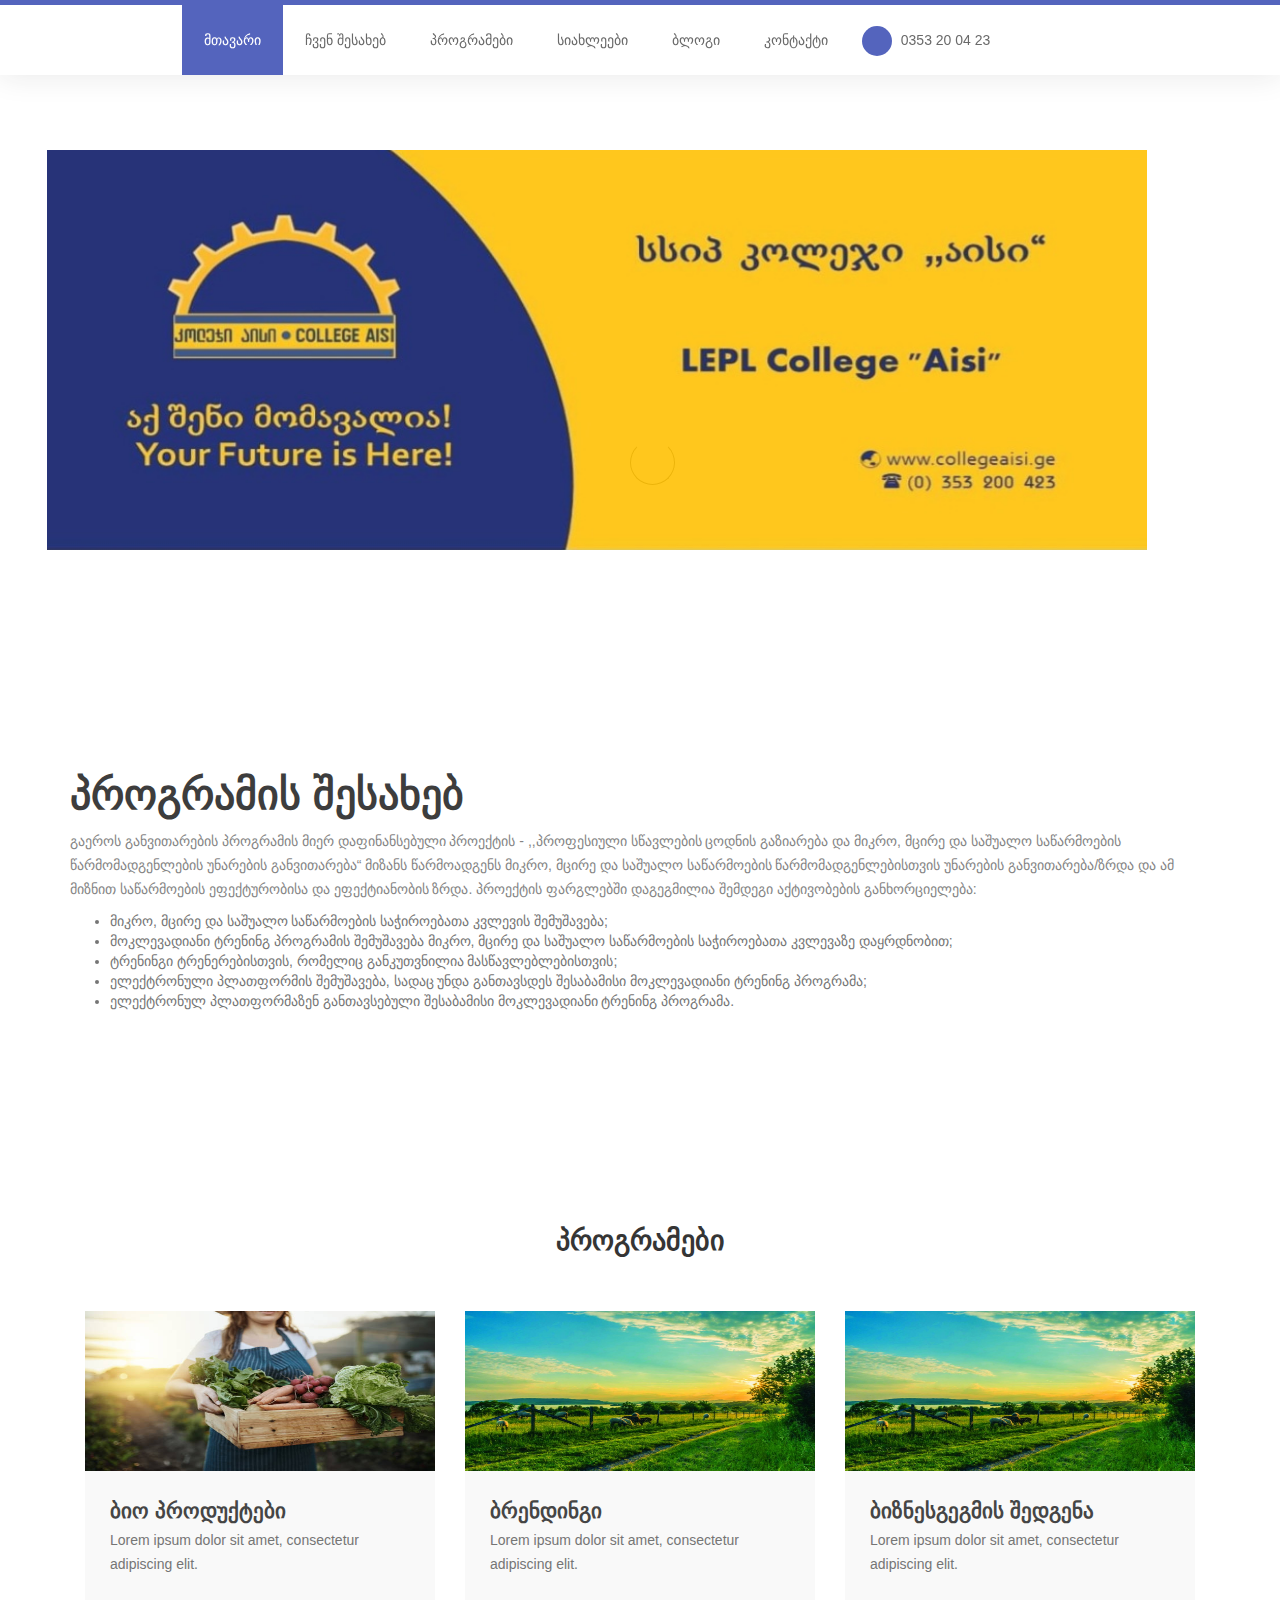
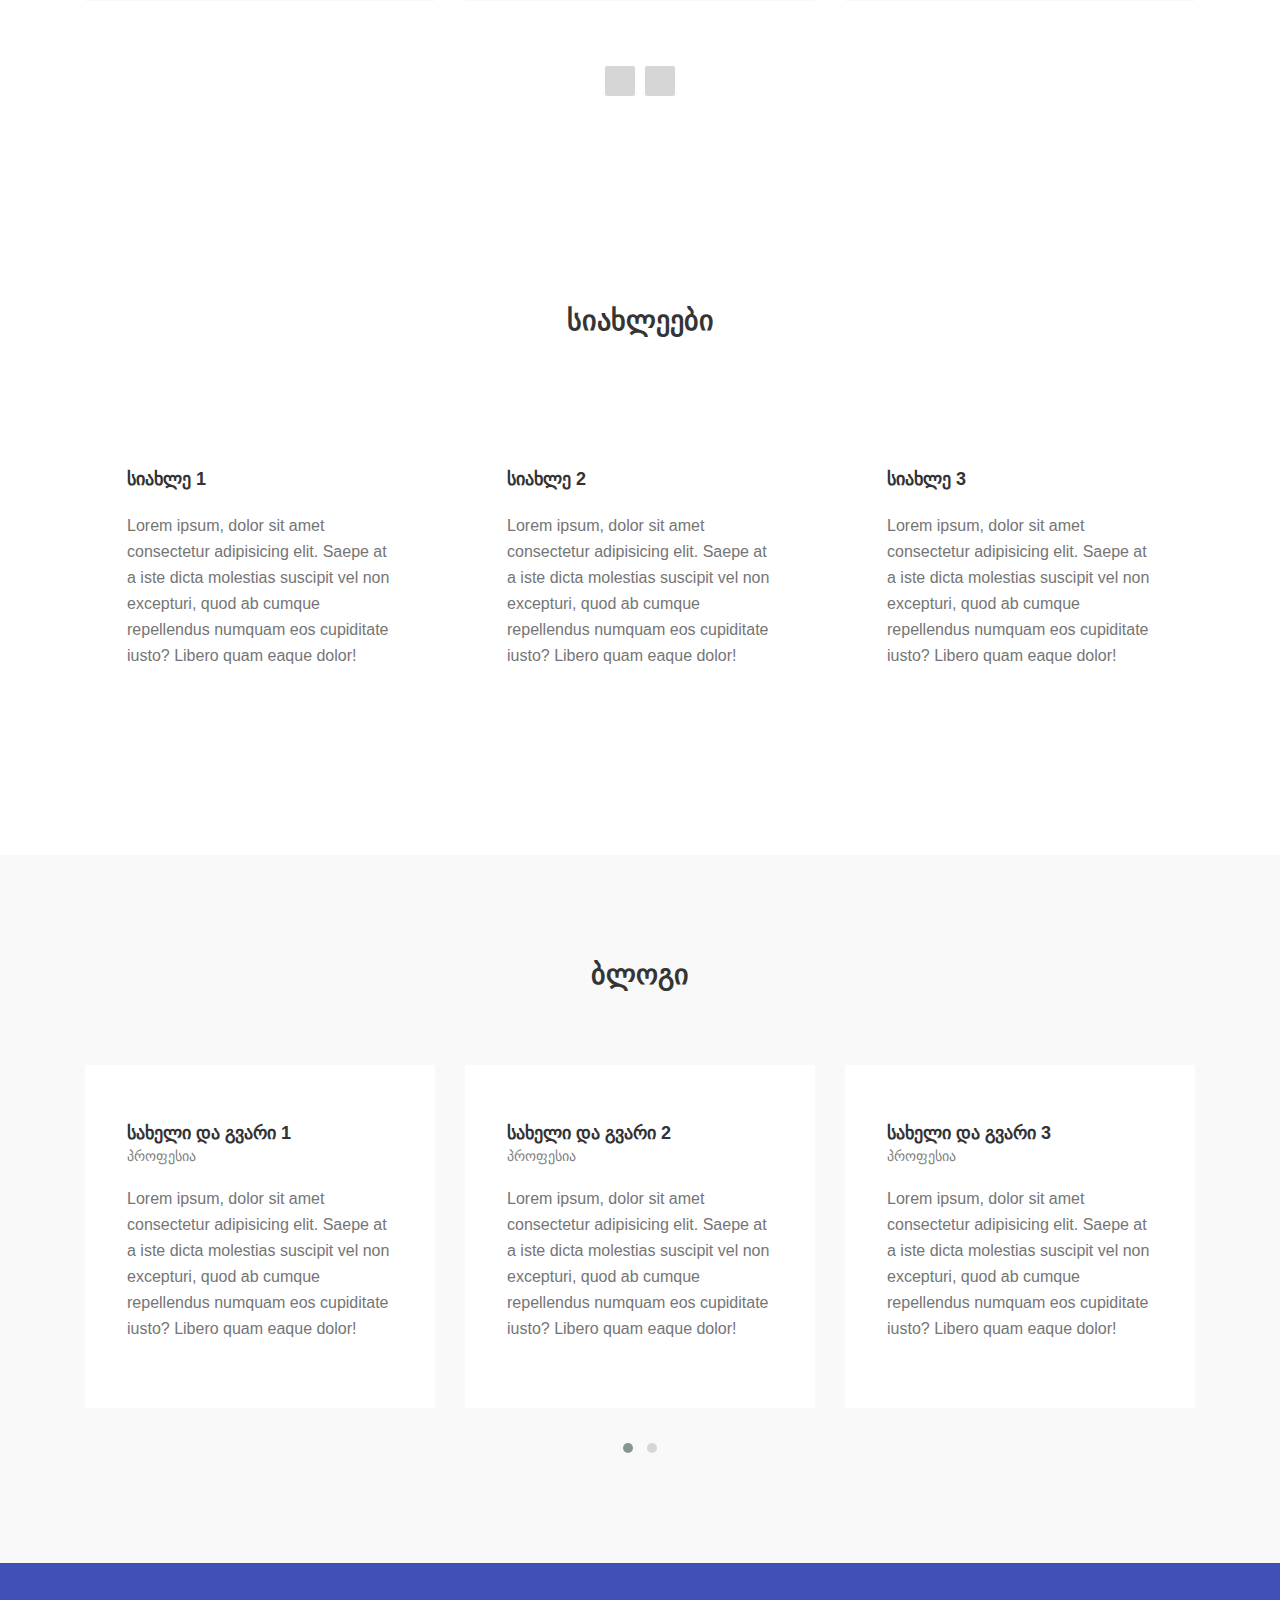
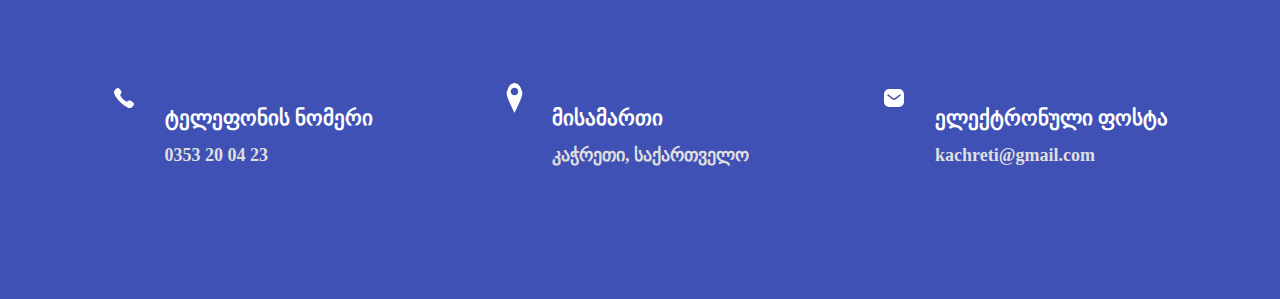
==== index.html @ b0ab7bc3 "make editions" ====
<!DOCTYPE html>
<html lang="en">
<head>

     <title>Education</title>

     <meta charset="UTF-8">
     <meta http-equiv="X-UA-Compatible" content="IE=Edge">
     <meta name="description" content="">
     <meta name="keywords" content="">
     <meta name="author" content="">
     <meta name="viewport" content="width=device-width, initial-scale=1, maximum-scale=1">

     <link rel="stylesheet" href="css/bootstrap.min.css">
     <link rel="stylesheet" href="css/font-awesome.min.css">
     <link rel="stylesheet" href="css/owl.carousel.css">
     <link rel="stylesheet" href="css/owl.theme.default.min.css">

     <!-- MAIN CSS -->
     <link rel="stylesheet" href="css/templatemo-style.css">

</head>
<body id="top" data-spy="scroll" data-target=".navbar-collapse" data-offset="50">

     <!-- PRE LOADER -->
     <section class="preloader">
          <div class="spinner">

               <span class="spinner-rotate"></span>
               
          </div>
     </section>


     <!-- MENU -->
     <section class="navbar custom-navbar navbar-fixed-top" role="navigation">
          <div class="container">

               <div class="navbar-header">
                    <button class="navbar-toggle" data-toggle="collapse" data-target=".navbar-collapse">
                         <span class="icon icon-bar"></span>
                         <span class="icon icon-bar"></span>
                         <span class="icon icon-bar"></span>
                    </button>

                

               <!-- MENU LINKS -->
               <div class="collapse navbar-collapse">
                    <ul class="nav navbar-nav navbar-nav-first">
                         <li><a href="#top" class="smoothScroll">მთავარი</a></li>
                         <li><a href="#about" class="smoothScroll">ჩვენ შესახებ</a>
                         <ul class="about-edition">
                              <li><a href="#about" class="smoothScroll">პროგრამის შესახებ</a></li>
                              <li><a href="#">ჩვენი გუნდი</a></li>
                         </ul>
                    </li>
                         <li><a href="#courses" class="smoothScroll">პროგრამები</a></li>
                         <li><a href="#news" class="smoothScroll">სიახლეები</a></li>
                         <li><a href="#testimonial" class="smoothScroll">ბლოგი</a></li>
                         <li><a href="#contact" class="smoothScroll">კონტაქტი</a></li>
                    </ul>

                    <ul class="nav navbar-nav navbar-right">
                         <li><a href="#"><i class="fa fa-phone"></i> 0353 20 04 23</a></li>
                    </ul>
               </div>

          </div>
     </section>
     <section class="main-photo">
          <img class="main-img" src="images/slider-image1.jpg" alt="aisi">
     </section>

     <section id="about">
          <div class="container">
               <h1>პროგრამის შესახებ</h1>
               <p>გაეროს განვითარების პროგრამის მიერ დაფინანსებული პროექტის - ,,პროფესიული სწავლების ცოდნის გაზიარება და მიკრო, მცირე და საშუალო საწარმოების წარმომადგენლების უნარების განვითარება“ მიზანს წარმოადგენს მიკრო, მცირე და საშუალო საწარმოების წარმომადგენლებისთვის უნარების განვითარება/ზრდა და ამ მიზნით საწარმოების ეფექტურობისა და ეფექტიანობის ზრდა. 
                    პროექტის ფარგლებში დაგეგმილია შემდეგი აქტივობების განხორციელება: 
               </p>
               <ul class="program-list">
                    <li>მიკრო, მცირე და საშუალო საწარმოების საჭიროებათა კვლევის შემუშავება;</li>
                    <li>მოკლევადიანი ტრენინგ პროგრამის შემუშავება მიკრო, მცირე და საშუალო საწარმოების საჭიროებათა კვლევაზე დაყრდნობით;</li>
                    <li>ტრენინგი ტრენერებისთვის, რომელიც განკუთვნილია მასწავლებლებისთვის;</li>
                    <li>ელექტრონული პლათფორმის შემუშავება, სადაც უნდა განთავსდეს შესაბამისი მოკლევადიანი ტრენინგ პროგრამა;</li>
                    <li>ელექტრონულ პლათფორმაზენ განთავსებული შესაბამისი მოკლევადიანი ტრენინგ პროგრამა. </li>
               </ul>   
          </div>
     </section>


     <!-- Courses -->
     <section id="courses">
          <div class="container">
               <div class="row">

                    <div class="col-md-12 col-sm-12">
                         <div class="section-title">
                              <h2>პროგრამები </h2>
                         </div>

                         <div class="owl-carousel owl-theme owl-courses">
                              <div class="col-md-4 col-sm-4">
                                   <div class="item">
                                        <div class="courses-thumb">
                                             <div class="courses-top">
                                                  <div class="courses-image">
                                                       <img src="images/bio product.jpg" class="img-responsive" alt="bio">
                                                  </div>
                                                  
                                             </div>

                                             <div class="courses-detail">
                                                  <h3><a href="#">ბიო პროდუქტები</a></h3>
                                                  <p>Lorem ipsum dolor sit amet, consectetur adipiscing elit.</p>
                                             </div>
                                        </div>
                                   </div>
                              </div>
                              <div class="col-md-4 col-sm-4">
                                   <div class="item">
                                        <div class="courses-thumb">
                                             <div class="courses-top">
                                                  <div class="courses-image">
                                                       <img src="images/courses-image1.jpg" class="img-responsive" alt="">
                                                  </div>
                                                  
                                             </div>

                                             <div class="courses-detail">
                                                  <h3><a href="#">ბრენდინგი</a></h3>
                                                  <p>Lorem ipsum dolor sit amet, consectetur adipiscing elit.</p>
                                             </div>
                                        </div>
                                   </div>
                              </div>
                              <div class="col-md-4 col-sm-4">
                                   <div class="item">
                                        <div class="courses-thumb">
                                             <div class="courses-top">
                                                  <div class="courses-image">
                                                       <img src="images/courses-image1.jpg" class="img-responsive" alt="">
                                                  </div>
                                                  
                                             </div>

                                             <div class="courses-detail">
                                                  <h3><a href="#">ბიზნესგეგმის შედგენა</a></h3>
                                                  <p>Lorem ipsum dolor sit amet, consectetur adipiscing elit.</p>
                                             </div>
                                        </div>
                                   </div>
                              </div>
                              <div class="col-md-4 col-sm-4">
                                   <div class="item">
                                        <div class="courses-thumb">
                                             <div class="courses-top">
                                                  <div class="courses-image">
                                                       <img src="images/courses-image1.jpg" class="img-responsive" alt="">
                                                  </div>
                                                  
                                             </div>

                                             <div class="courses-detail">
                                                  <h3><a href="#">უცხოელი პარტნიორების მოძიება</a></h3>
                                                  <p>Lorem ipsum dolor sit amet, consectetur adipiscing elit.</p>
                                             </div>
                                        </div>
                                   </div>
                              </div>
                              <div class="col-md-4 col-sm-4">
                                   <div class="item">
                                        <div class="courses-thumb">
                                             <div class="courses-top">
                                                  <div class="courses-image">
                                                       <img src="images/courses-image1.jpg" class="img-responsive" alt="">
                                                  </div>
                                                  
                                             </div>

                                             <div class="courses-detail">
                                                  <h3><a href="#">DCFTA</a></h3>
                                                  <p>Lorem ipsum dolor sit amet, consectetur adipiscing elit.</p>
                                             </div>
                                        </div>
                                   </div>
                              </div>

                              <div class="col-md-4 col-sm-4">
                                   <div class="item">
                                        <div class="courses-thumb">
                                             <div class="courses-top">
                                                  <div class="courses-image">
                                                       <img src="images/courses-image2.jpeg" class="img-responsive" alt="">
                                                  </div>
                                             </div>

                                             <div class="courses-detail">
                                                  <h3><a href="#">ინოვაციები</a></h3>
                                                  <p>Lorem ipsum dolor sit amet, consectetur adipiscing elit.</p>
                                             </div>
                                        </div>
                                   </div>
                              </div>

                              <div class="col-md-4 col-sm-4">
                                   <div class="item">
                                        <div class="courses-thumb">
                                             <div class="courses-top">
                                                  <div class="courses-image">
                                                       <img src="images/courses-image3.jpg" class="img-responsive" alt="">
                                                  </div>
                                             </div>

                                             <div class="courses-detail">
                                                  <h3><a href="#">ხარისხის სტანდარტები</a></h3>
                                                  <p>Lorem ipsum dolor sit amet, consectetur adipiscing elit.</p>
                                             </div>
                                        </div>
                                   </div>
                              </div>

                              <div class="col-md-4 col-sm-4">
                                   <div class="item">
                                        <div class="courses-thumb">
                                             <div class="courses-top">
                                                  <div class="courses-image">
                                                       <img src="images/courses-image4.jpg" class="img-responsive" alt="">
                                                  </div>
                                             </div>

                                             <div class="courses-detail">
                                                  <h3><a href="#">სმარტ (SMART) ტექნოლოგიები</a></h3>
                                                  <p>Lorem ipsum dolor sit amet, consectetur adipiscing elit.</p>
                                             </div>
                                        </div>
                                   </div>
                              </div>

                              <div class="col-md-4 col-sm-4">
                                   <div class="item">
                                        <div class="courses-thumb">
                                             <div class="courses-top">
                                                  <div class="courses-image">
                                                       <img src="images/courses-image5.jpg" class="img-responsive" alt="">
                                                  </div>
                                             </div>
                                             <div class="courses-detail">
                                                  <h3><a href="#">სოციალური მედია მენეჯმენტი</a></h3>
                                                  <p>Lorem ipsum dolor sit amet, consectetur adipiscing elit.</p>
                                             </div>
                                        </div>
                                   </div>
                              </div>

                         </div>

               </div>
          </div>
     </section>

     <!-- -->
          <section id="news">
          <div class="container">
               <div class="row">

                    <div class="col-md-12 col-sm-12">
                              <div class="section-title">
                                   <h2>სიახლეები </h2>
                              </div>

                         <div class="owl-carousel owl-theme owl-client">
                              
                              <div class="col-md-4 col-sm-4">
                                   
                                   <div class="item">
                                        <div class="tst-author">
                                             <h4>სიახლე 1</h4>
                                        </div>
                                        <p>Lorem ipsum, dolor sit amet consectetur adipisicing elit. Saepe at a iste dicta molestias suscipit vel non excepturi, quod ab cumque repellendus numquam eos cupiditate iusto? Libero quam eaque dolor!</p>
                                        
                                   </div>
                              </div>

                              <div class="col-md-4 col-sm-4">
                                   <div class="item">
                                        <div class="tst-author">
                                             <h4>სიახლე 2</h4>
                                        </div>
                                        <p>Lorem ipsum, dolor sit amet consectetur adipisicing elit. Saepe at a iste dicta molestias suscipit vel non excepturi, quod ab cumque repellendus numquam eos cupiditate iusto? Libero quam eaque dolor!</p>
                                        
                                   </div>
                              </div>

                              <div class="col-md-4 col-sm-4">
                                   <div class="item">
                                       
                                        <div class="tst-author">
                                             <h4>სიახლე 3</h4>
                                        </div>
                                        <p>Lorem ipsum, dolor sit amet consectetur adipisicing elit. Saepe at a iste dicta molestias suscipit vel non excepturi, quod ab cumque repellendus numquam eos cupiditate iusto? Libero quam eaque dolor!</p>
                                          
                                   </div>
                              </div>

                         <!-- </div> -->

               </div>
          <!-- </div> -->
     </section> 

     <!-- TESTIMONIAL -->
     <section id="testimonial">
          <div class="container">
               <div class="row">

                    <div class="col-md-12 col-sm-12">
                         <div class="section-title">
                              <h2>ბლოგი</h2>
                         </div>

                         <div class="owl-carousel owl-theme owl-client">
                              <div class="col-md-4 col-sm-4">
                                   <div class="item">
                                        <div class="tst-author">
                                             <h4>სახელი და გვარი 1</h4>
                                             <span>პროფესია</span>
                                        </div>
                                        <p>Lorem ipsum, dolor sit amet consectetur adipisicing elit. Saepe at a iste dicta molestias suscipit vel non excepturi, quod ab cumque repellendus numquam eos cupiditate iusto? Libero quam eaque dolor!</p>
                                        
                                   </div>
                              </div>

                              <div class="col-md-4 col-sm-4">
                                   <div class="item">
                                        <div class="tst-author">
                                             <h4>სახელი და გვარი 2</h4>
                                             <span>პროფესია</span>
                                        </div>
                                        <p>Lorem ipsum, dolor sit amet consectetur adipisicing elit. Saepe at a iste dicta molestias suscipit vel non excepturi, quod ab cumque repellendus numquam eos cupiditate iusto? Libero quam eaque dolor!</p>
                                        
                                   </div>
                              </div>

                              <div class="col-md-4 col-sm-4">
                                   <div class="item">
                                       
                                        <div class="tst-author">
                                             <h4>სახელი და გვარი 3</h4>
                                             <span>პროფესია</span>
                                        </div>
                                        <p>Lorem ipsum, dolor sit amet consectetur adipisicing elit. Saepe at a iste dicta molestias suscipit vel non excepturi, quod ab cumque repellendus numquam eos cupiditate iusto? Libero quam eaque dolor!</p>
                                          
                                   </div>
                              </div>

                              <div class="col-md-4 col-sm-4">
                                   <div class="item">
                                       
                                        <div class="tst-author">
                                             <h4>სახელი და გვარი 4</h4>
                                             <span>პროფესია</span>
                                        </div>
                                        <p>Lorem ipsum, dolor sit amet consectetur adipisicing elit. Saepe at a iste dicta molestias suscipit vel non excepturi, quod ab cumque repellendus numquam eos cupiditate iusto? Libero quam eaque dolor!</p>
                                        
                                   </div>
                              </div>

                         </div>

               </div>
          </div>
     </section> 


     <!-- CONTACT -->
     <section id="contact">
          <div class="container">
               <section class=third-section>
                    <div class="phone-number flex">
                        <img class="personal-information-icon" src="images/phone-icon.svg" alt="phone">
                        <div>
                            <h3>ტელეფონის ნომერი</h3>
                            <h4>0353 20 04 23</h4>
                        </div>
                    </div>
                    <div class="user-address flex">
                        <img class="personal-information-icon" src="images/location-icon.svg" alt="location">
                        <div>
                            <h3>მისამართი</h3>
                            <h4>კაჭრეთი, საქართველო</h4>
                        </div>
                    </div>
                    <div class="Email-address flex">
                        <img class="personal-information-icon" src="images/envelope-icon.svg" alt="email">
                        <div>
                            <h3>ელექტრონული ფოსტა</h3>
                            <h4>kachreti@gmail.com</h4>
                        </div>
                    </div>
                </section>
          </div>
     </section>       


     


     <!-- SCRIPTS -->
     <script src="js/jquery.js"></script>
     <script src="js/bootstrap.min.js"></script>
     <script src="js/owl.carousel.min.js"></script>
     <script src="js/smoothscroll.js"></script>
     <script src="js/custom.js"></script>

</body>
</html>
---- css/templatemo-style.css ----
*/

  @import url('https://fonts.googleapis.com/css?family=Muli:300,700|Nunito');

  body {
    background: #ffffff;
    font-family: 'Nunito', sans-serif;
    overflow-x: hidden;
    padding-top: 70px;
  }


  /*---------------------------------------
     TYPOGRAPHY              
  -----------------------------------------*/

  h1,h2,h3,h4,h5,h6 {
    font-family: 'Muli', sans-serif;
    font-weight: bold;
    line-height: inherit;
  }

  h1 {
    color: #252525;
    font-size: 3em;
    line-height: normal;
  }

  h2 {
    color: #353535;
    font-size: 2em;
    padding-bottom: 10px;
  }

  h3 {
    font-size: 1.5em;
    margin-bottom: 0;
  }

  h3,
  h3 a {
    color: #454545;
  }

  p {
    color: #757575;
    font-size: 14px;
    font-weight: normal;
    line-height: 24px;
  }



  /*---------------------------------------
     GENERAL               
  -----------------------------------------*/

  html{
    -webkit-font-smoothing: antialiased;
  }

  a {
    color: #252525;
    -webkit-transition: 0.5s;
    transition: 0.5s;
    text-decoration: none !important;
  }

  a,
  input, button,
  .form-control {
    -webkit-transition: 0.5s;
    transition: 0.5s;
  }

  a:hover, a:active, a:focus {
    color: #29ca8e;
    outline: none;
  }

  ::-webkit-scrollbar{
    width: 8px;
    height: 8px;
  }

  ::-webkit-scrollbar-thumb {
    cursor: pointer;
    background: #000000;
  }

  .section-title {
    padding-bottom: 40px;
  }

  .section-title h2 {
    margin: 0;
  }

  .section-title small {
    display: block;
  }

  .overlay {
    background: rgba(20,20,20,0.5);
    position: absolute;
    top: 0;
    right: 0;
    bottom: 0;
    left: 0;
    width: 100%;
    height: 100%;
  }

  .entry-form {
    background: #252020;
    border-radius: 100%;
    text-align: center;
    padding: 6em;
    width: 450px;
    height: 450px;
  }

  .entry-form h2 {
    color: #ffffff;
    margin: 0;
  }

  .entry-form .form-control {
    background: transparent;
    border: 0;
    border-bottom: 1px solid;
    border-radius: 0;
    box-shadow: none;
    height: 45px;
    margin: 10px 0;
  }

  .entry-form .submit-btn {
    background: #ffffff;
    border-radius: 50px;
    border: 0;
    color: #252020;
    width: 50%;
    height: 50px;
    margin: 30px auto;
    margin-bottom: 10px;
  }

  .entry-form .submit-btn:hover {
    background: #3f51b5;
    color: #ffffff;
  }

  section {
    position: relative;
    padding: 100px 0;
  }

  #team,
  #testimonial {
    background: #f9f9f9;
  }

  #team, 
  #testimonial {
    text-align: center;
  }
  
  #google-map iframe {
    border: 0;
    width: 100%;
    height: 390px;
  }



  /*---------------------------------------
     BUTTONS               
  -----------------------------------------*/

  .section-btn {
    background: transparent;
    border-radius: 50px;
    border: 1px solid #ffffff;
    color: #ffffff;
    font-size: inherit;
    font-weight: normal;
    padding: 15px 30px;
    transition: 0.5s;
  }

  .section-btn:hover {
    background: #ffffff;
    border-color: transparent;
  }



  /*---------------------------------------
       PRE LOADER              
  -----------------------------------------*/

  .preloader {
    position: fixed;
    top: 0;
    left: 0;
    width: 100%;
    height: 100%;
    z-index: 99999;
    display: flex;
    flex-flow: row nowrap;
    justify-content: center;
    align-items: center;
    background: none repeat scroll 0 0 #ffffff;
  }

  .spinner {
    border: 1px solid transparent;
    border-radius: 3px;
    position: relative;
  }

  .spinner:before {
    content: '';
    box-sizing: border-box;
    position: absolute;
    top: 50%;
    left: 50%;
    width: 45px;
    height: 45px;
    margin-top: -10px;
    margin-left: -10px;
    border-radius: 50%;
    border: 1px solid #575757;
    border-top-color: #ffffff;
    animation: spinner .9s linear infinite;
  }

  @-webkit-@keyframes spinner {
    to {transform: rotate(360deg);}
  }

  @keyframes spinner {
    to {transform: rotate(360deg);}
  }



  /*---------------------------------------
      MENU              
  -----------------------------------------*/

  .custom-navbar {
    background: #ffffff;
    border-top: 5px solid #3f51b5;
    border-bottom: 0;
    -webkit-box-shadow: 0 1px 30px rgba(0, 0, 0, 0.1);
    -moz-box-shadow: 0 1px 30px rgba(0, 0, 0, 0.1);
    box-shadow: 0 1px 30px rgba(0, 0, 0, 0.1);
    padding: 12px 0;
    margin-bottom: 0;
    padding: 0;
  }

  .custom-navbar .navbar-brand {
    color: #454545;
    font-size: 18px;
    font-weight: bold;
    line-height: 40px;
  }

  .custom-navbar .navbar-nav.navbar-nav-first {
    margin-left: 8em;
  }

  .custom-navbar .navbar-nav.navbar-right li a {
    padding-right: 12px;
    padding-left: 12px;
  }

  .custom-navbar .navbar-nav.navbar-right li a .fa {
    background: #3f51b5;
    border-radius: 100%;
    color: #ffffff;
    width: 30px;
    height: 30px;
    line-height: 30px;
    text-align: center;
    display: inline-block;
    margin-right: 5px;
  }

  .custom-navbar .nav li a {
    line-height: 40px;
    color: #575757;
    padding-right: 22px;
    padding-left: 22px;
  }

  .custom-navbar .navbar-nav > li > a:hover,
  .custom-navbar .navbar-nav > li > a:focus {
    background-color: transparent;
  }

  .custom-navbar .nav li a:hover {
    background-color: #3f51b5;
    color: #ffffff;
  }

  .custom-navbar .nav li.active > a {
    background-color: #3f51b5;
    color: #ffffff;
  }

  .custom-navbar .navbar-toggle {
    border: none;
    padding-top: 10px;
  }

  .custom-navbar .navbar-toggle {
    background-color: transparent;
  }

  .custom-navbar .navbar-toggle .icon-bar {
    background: #252525;
    border-color: transparent;
  }

.main-photo{
  width: 1186px;
  margin: 0 auto;
}
.main-img {
width: 1100px;
margin:0 auto;
height: 400px;
margin-top: 50px;
}

  /*---------------------------------------
      HOME  & SLIDER            
  -----------------------------------------*/

  #home {
    padding: 0;
  }

  #home h1 {
    color: #ffffff;
  }

  #home h3 {
    color: #f9f9f9;
    font-size: 16px;
    font-weight: 300;
    margin: 0;
    padding: 5px 0 40px 0;
  }

  @media (min-width: 768px) {
    .home-slider .col-md-6 {
      padding-left: 0;
    }
  }

  .home-slider .caption {
    display: flex;
    justify-content: center;
    flex-direction: column;
    text-align: left;
    background-color: rgba(20,20,20,0.2);
    height: 100%;
    color: #fff;
    cursor: e-resize;
  }

  .home-slider .item {
    background-repeat: no-repeat;
    background-attachment: local;
    background-size: cover;
    height: 650px;
  }
  




  /*---------------------------------------
      FEATURE              
  -----------------------------------------*/

  .feature-thumb {
    border: 1px solid #f0f0f0;
    padding: 5em 3em;
  }

  .feature-thumb span {
    background: #3f51b5;
    border-radius: 50px;
    color: #ffffff;
    font-size: 25px;
    font-weight: bold;
    display: inline-block;
    width: 60px;
    height: 60px;
    line-height: 60px;
    text-align: center;
    margin-bottom: 5px;
  }

  .feature-thumb h3 {
    margin: 10px 0;
  }



  /*---------------------------------------
      ABOUT              
  -----------------------------------------*/

  #about figure {
    display: inline-block;
    vertical-align: top;
    margin-left: 15px;
  }

  #about figure span {
    float: left;
    margin-left: -15px;
    padding: 15px 20px;
    position: relative;
    top: 20px;
  }

  #about figure span i {
    background: #29ca8e;
    border-radius: 50px;
    color: #ffffff;
    font-size: 25px;
    width: 50px;
    height: 50px;
    line-height: 50px;
    text-align: center;
  }



  /*---------------------------------------
      COURSES             
  -----------------------------------------*/
.courses-image img {
  width:285px;
  height:160px;
}
  #courses .section-title {
    text-align: center;
  }

  #courses .owl-theme .owl-nav {
    margin-top: 30px;
  }

  #courses .owl-theme .owl-nav [class*=owl-] {
    border-radius: 2px;
    font-size: 16px;
    width: 30px;
    height: 30px;
    line-height: 30px;
    text-align: center;
    padding: 0;
  }

  .courses-thumb {
    background: #f9f9f9;
    position: relative;
  }

  .courses-top {
    position: relative;
  }

  .courses-image {
    background: linear-gradient(to right, #202020, #101010);
  }

  .courses-date {
    background: linear-gradient(rgba(255, 0, 0, 0), rgba(0, 0, 0, 0.6));
    width: 100%;
    position: absolute;
    bottom: 0;
    padding: 20px 25px;
  }

  .courses-date span,
  .courses-author span {
    font-size: 14px;
    font-weight: bold;
  }

  .courses-date span {
    color: #ffffff;
    display: inline-block;
    margin-right: 10px;
  }

  .courses-detail {
    padding: 25px 25px 15px 25px;
  }

  .courses-detail h3 {
    margin: 0 0 2px 0;
  }

  .courses-info {
    border-top: 1px solid #f0f0f0;
    position: relative;
    clear: both;
    padding: 15px 25px;
  }

  .courses-author,
  .courses-author span {
    display: inline-block;
    vertical-align: middle;
  }

  .courses-author img {
    display: inline-block !important;
    border-radius: 50px;
    width: 50px !important;
    height: 50px;
    margin-right: 10px;
  }

  .courses-price {
    float: right;
    margin-top: 10px;
  }

  .courses-price span {
    background: #29ca8e;
    border-radius: 2px;
    color: #ffffff;
    display: block;
    padding: 5px 10px;
  }

  .courses-price.free span {
    background: #3f51b5;
  }



  /*---------------------------------------
     NEWS              
  -----------------------------------------*/

  /* .news-thumb {
    clear: both;
    position: relative;
    overflow: hidden;
    margin-bottom: 30px;
  }

  .news-thumb .news-image {
    float: left;
    width: 40%;
    margin-right: 30px;
  }

  .news-info h3 {
    margin-top: 5px;
    margin-bottom: 10px;
  }

  .news-date span {
    color: #909090;
    font-weight: bold;
  } */



  /*---------------------------------------
      TESTIMONIAL             
  -----------------------------------------*/

  #testimonial .item {
    background: #ffffff;
    margin: 20px 0;
    padding: 4em 3em;
    text-align: left;
  }

  #courses .col-md-4,
  #testimonial .col-md-4 {
    display: block;
    width: 100%;
  }

  #testimonial .item > p {
    font-size: 16px;
    line-height: 26px;
  }

  .tst-rating {
    margin-bottom: 15px;
  }

  .tst-rating .fa {
    color: #3f51b5;
  }

  .tst-image,
  .tst-author {
    display: inline-block;
    vertical-align: middle;
    margin-bottom: 20px;
    text-align: left;
  }

  .tst-image img {
    border-radius: 50px;
    width: 60px !important;
    height: 60px;
    margin-right: 15px;
  }

  .tst-author h4 {
    margin: 0;
  }

  .tst-author span {
    color: #808080;
    font-size: 14px;
  }

/* news */
 #news .item {
    background: #ffffff;
    margin: 20px 0;
    padding: 4em 3em;
    text-align: left;
  }

  #courses .col-md-4,
  #news .col-md-4 {
    display: block;
    width: 100%;
  }

  #news .item > p {
    font-size: 16px;
    line-height: 26px;
  }

  .section-title h2 {
    text-align: center;
    padding-bottom: 10px;
  }
 

  /*---------------------------------------
      CONTACT             
  -----------------------------------------*/

  #contact {
    background: #3f51b5;
  }

  #contact h2 {
    color: #ffffff;
  }

  #contact .section-title {
    padding-bottom: 20px;
  }

  #contact h2 > small,
  #contact p,
  #contact a {
    color: #f9f9f9;
  }

  #contact-form {
    padding: 1em 0;
  }

  #contact-form .col-md-12,
  #contact-form .col-md-4 {
    padding-left: 0;
  }

  #contact-form .form-control {
    border: 0;
    border-radius: 5px;
    box-shadow: none;
    margin: 10px 0;
  }

  #contact-form input {
    height: 50px;
  }

  #contact-form input[type='submit'] {
    border-radius: 50px;
    border: 1px solid transparent;
  }

  #contact-form input[type='submit']:hover {
    background: transparent;
    border-color: #ffffff;
    color: #ffffff;
  }
  



  /*---------------------------------------
     FOOTER              
  -----------------------------------------*/

  footer {
    background: #252020;
    padding: 120px 0;
  }

  footer .section-title {
    padding-bottom: 10px;
  }

  footer h2 {
    font-size: 20px;
  }

  footer a,
  footer p {
    color: #909090;
  }

  footer strong {
    color: #d9d9d9;
  }

  footer address p {
    margin-bottom: 0;
  }

  footer .social-icon {
    margin-top: 25px;
  }

  .footer-info {
    margin-right: 2em;
  }

  .footer-info h2 {
    color: #ffffff;
    padding: 0;
  }

  .footer_menu h2 {
    margin-top: 2em;
  }

  .footer_menu ul {
    margin: 0;
    padding: 0;
  }

  .footer_menu li {
    display: inline-block;
    list-style: none;
    margin: 5px 10px 5px 0;
  }

  .newsletter-form .form-control {
    background: transparent;
    border-radius: 0;
    box-shadow: none;
    border: 0;
    border-bottom: 1px solid #303030;
    height: 50px;
    margin: 5px 0;
  }

  .newsletter-form input[type="submit"] {
    background: transparent;
    border: 1px solid #f9f9f9;
    border-radius: 50px;
    color: #ffffff;
    display: block;
    margin-top: 20px;
    outline: none;
    width: 50%;
  }

  .newsletter-form input[type="submit"]:hover {
    background: #29ca8e;
    border-color: transparent;
  }

  .newsletter-form .form-group span {
    color: #909090;
    display: block;
    font-size: 12px;
    margin-top: 20px;
  }



  /*---------------------------------------
     SOCIAL ICON              
  -----------------------------------------*/

  .social-icon {
    position: relative;
    padding: 0;
    margin: 0;
  }

  .social-icon li {
    display: inline-block;
    list-style: none;
    margin-bottom: 5px;
  }

  .social-icon li a {
    border-radius: 100px;
    color: #29ca8e;
    font-size: 15px;
    width: 35px;
    height: 35px;
    line-height: 35px;
    text-decoration: none;
    text-align: center;
    transition: all 0.4s ease-in-out;
    position: relative;
    margin: 5px 5px 5px 0;
  }

  .social-icon li a:hover {
    background: #29ca8e;
    color: #ffffff;
  }



  /*---------------------------------------
     RESPONSIVE STYLES              
  -----------------------------------------*/

  @media screen and (max-width: 1170px) {
    .custom-navbar .navbar-nav.navbar-nav-first {
      margin-left: inherit;
    }
  }

  @media only screen and (max-width: 992px) {
    section,
    footer {
      padding: 60px 0;
    }

    .home-slider .item {
      background-position: center center;
    }

    .feature-thumb,
    .about-info,
    .team-thumb,
    .footer-info {
      margin-bottom: 50px;
    }

    .contact-image {
      margin-top: 50px;
    }
  }


  @media only screen and (min-width: 768px) and (max-width: 991px) {
    .custom-navbar .nav li a {
      padding-right: 10px;
      padding-left: 10px;
    }
  }

  @media only screen and (max-width: 767px) {
    h1 {
      font-size: 2.5em;
    }

    h1,h2,h3 {
      line-height: normal;
    }

    .custom-navbar {
      background: #ffffff;
      -webkit-box-shadow: 0 1px 30px rgba(0, 0, 0, 0.1);
      -moz-box-shadow: 0 1px 30px rgba(0, 0, 0, 0.1);
      box-shadow: 0 1px 30px rgba(0, 0, 0, 0.1);
      padding: 10px 0;
      text-align: center;
    }

    .custom-navbar .navbar-brand,
    .custom-navbar .nav li a {
      line-height: normal;
    }

    .custom-navbar .nav li a {
      padding: 10px;
    }

    .custom-navbar .navbar-brand,
    .top-nav-collapse .navbar-brand {
      color: #252525;
      font-weight: 600;
    }

    .custom-navbar .nav li a,
    .top-nav-collapse .nav li a {
      color: #575757;
    }

    .custom-navbar .navbar-nav.navbar-right li {
      display: inline-block;
    }

    .footer-info {
      margin-right: 0;
    }

    .footer-info.newsletter-form {
      margin-bottom: 0;
    }

    .entry-form {
      display: block;
      margin: 0 auto;
    }
  }


  @media only screen and (max-width: 580px) {
    h2 {
      font-size: 1.8em;
    }

    #testimonial .item {
      padding: 2em;
    }

    .contact-image {
      margin-top: 0;
    }
  }

  @media only screen and (max-width: 480px) {
    h1 {
      font-size: 2em;
    }

    #home h3 {
      font-size: 14px;
    }

    .entry-form {
      border-radius: 0;
      padding: 2em;
      max-width: 100%;
      max-height: 100%;
      width: inherit;
      height: inherit;
    }
  }
  .third-section {
    display:flex;
    gap: 50px;
    justify-content: space-around;
    padding-top: 20px;
    padding-bottom: 20px;
  
}
.personal-information-icon {
    max-width:30px;
    max-height: 30px;
    border-radius: 50%; 
    transition: all .2s ease-in-out; 
}
.personal-information-icon:hover {
    background-color: #E93656;
    color: white;
    transform: scale(2.1);
  }
.flex{
    display: flex;
    gap:29px;
}
.flex h3 {
    font-family: 'GlacialIndifference-bold';
    color:#FFFFFF;
}
.flex h4{
    font-family: 'muli';
    color:#DFDFDF;
}


/* Drop down menu */

.about-edition {
  float: none;
  display: none;
}

ul li:hover ul {
  display: block;
}

.about-edition {
  text-decoration: none;
  list-style: none;
  text-align: left;
  padding-left: 0px;
}
.about-edition li {
  margin-left: 0px;
  padding-left: 0px;
  padding-top:10px;
  padding-bottom: 10px;



}
.about-edition a {
  background-color: none;
}

.about-edition a:hover {
  background-color:#3f51b5; 
}
.about-edition li:hover {
  background-color:#3f51b5;
}


.program-list {
  color:#757575;
}
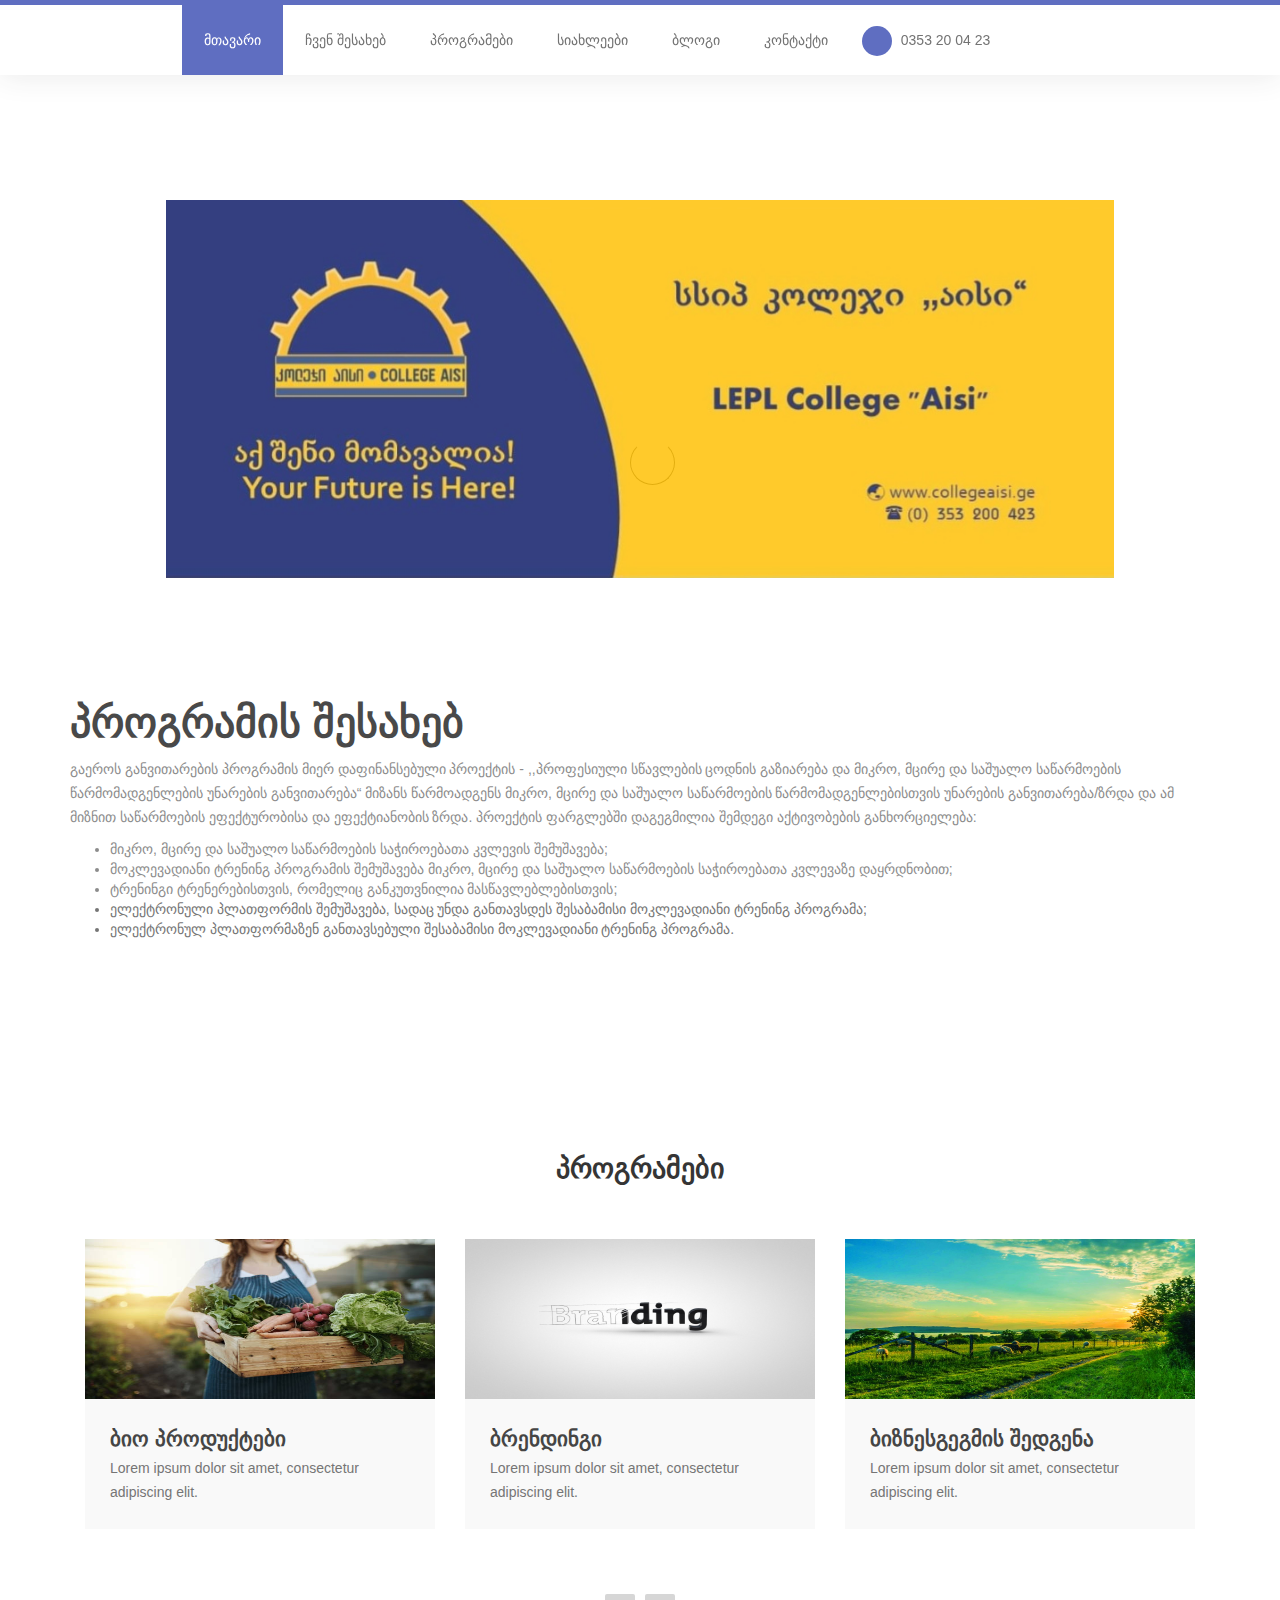
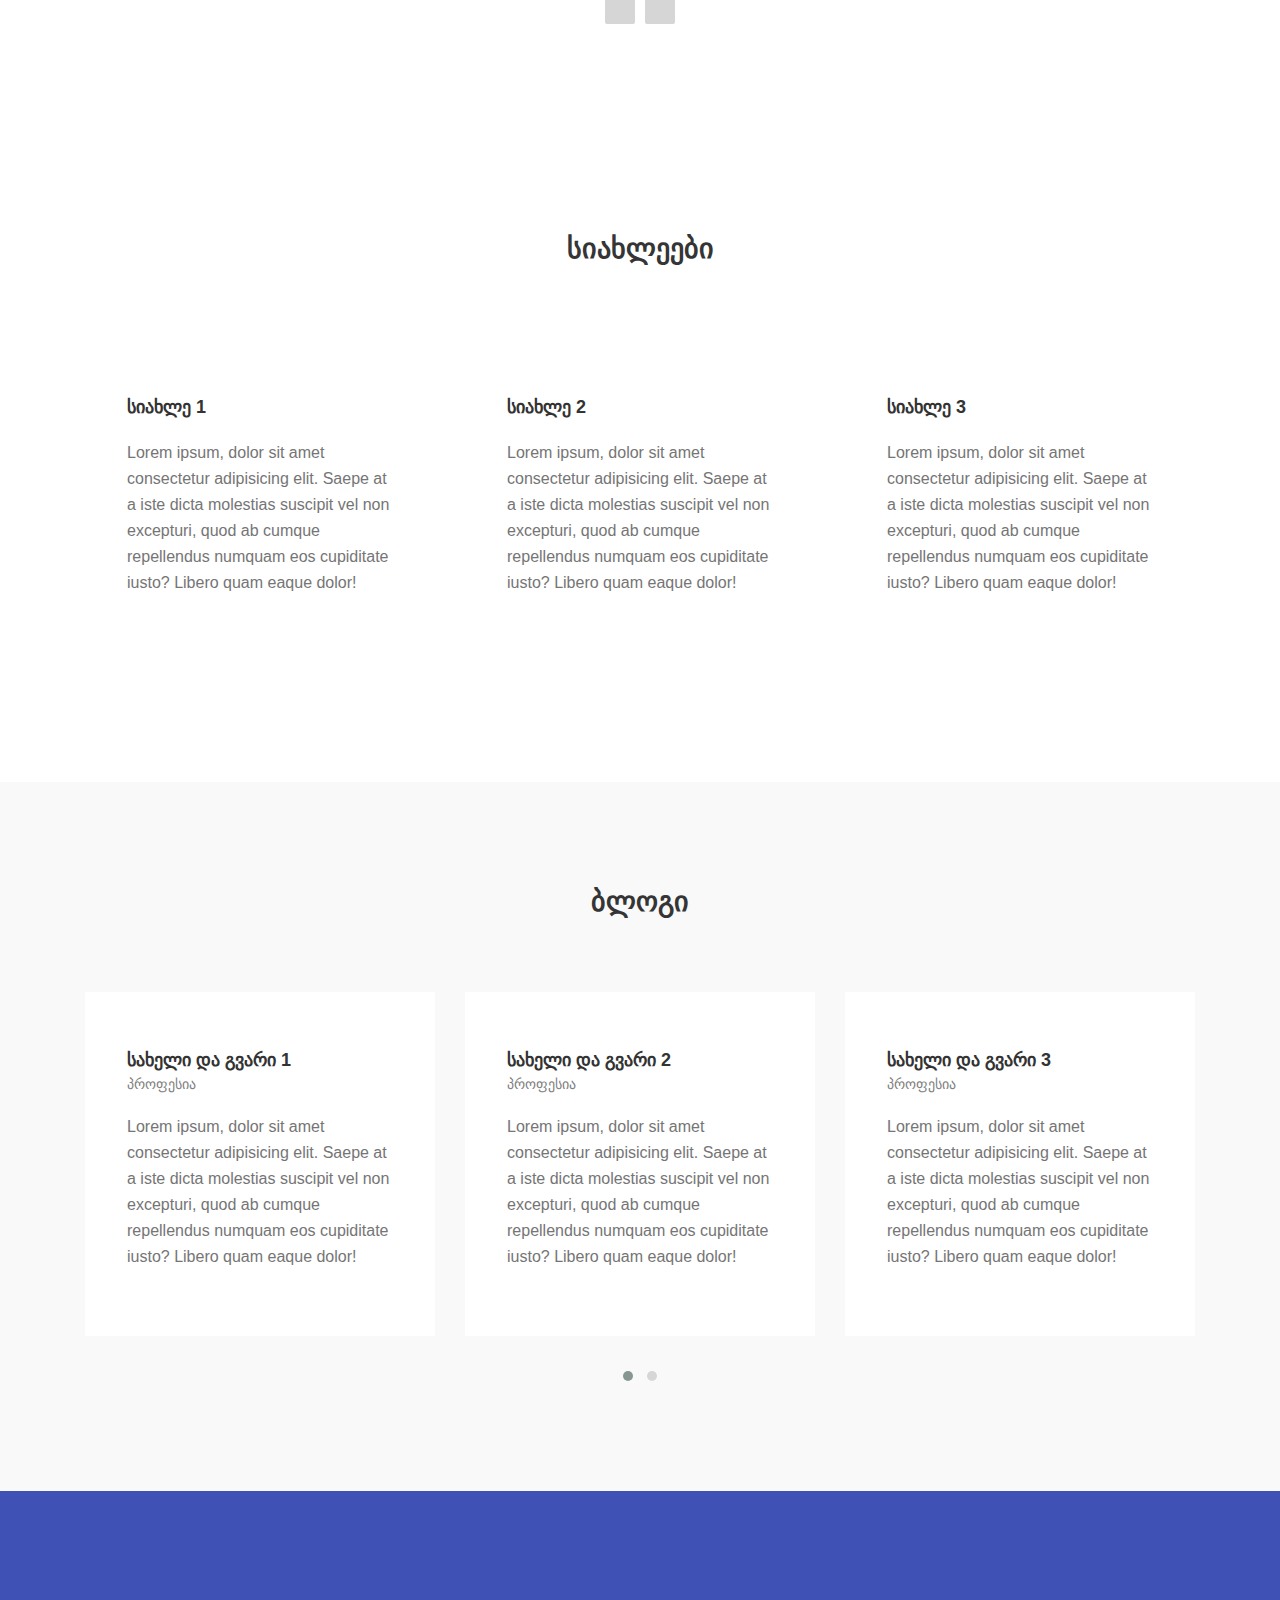
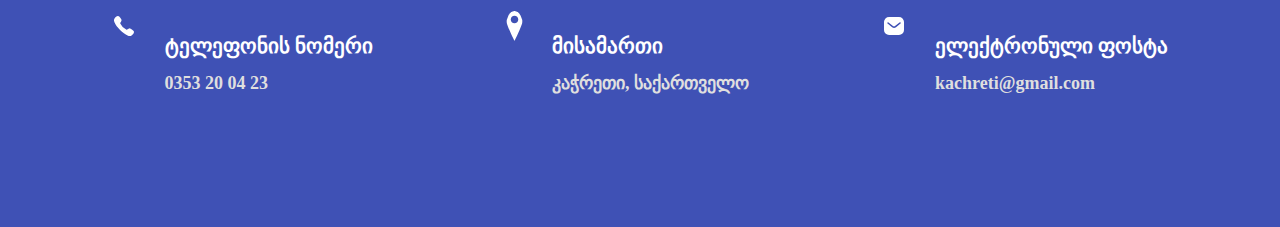
==== commit 55a921f9: "add media file" ====
--- a/index.html
+++ b/index.html
@@ -15,6 +15,7 @@
      <link rel="stylesheet" href="css/font-awesome.min.css">
      <link rel="stylesheet" href="css/owl.carousel.css">
      <link rel="stylesheet" href="css/owl.theme.default.min.css">
+     <link rel="stylesheet" href="css/media.css">
 
      <!-- MAIN CSS -->
      <link rel="stylesheet" href="css/templatemo-style.css">
@@ -122,7 +123,7 @@
                                         <div class="courses-thumb">
                                              <div class="courses-top">
                                                   <div class="courses-image">
-                                                       <img src="images/courses-image1.jpg" class="img-responsive" alt="">
+                                                       <img src="images/branding.jpg" class="img-responsive" alt="">
                                                   </div>
                                                   
                                              </div>
--- a/css/media.css
+++ b/css/media.css
@@ -0,0 +1,16 @@
+@media (max-width:1024px) {
+    .main-photo{
+max-width:500px;
+margin:0 auto;
+    }
+   .third-section {
+       gap:0px;
+   }
+    
+}
+
+@media (max-width:550px) {
+    .third-section {
+        flex-direction: column; 
+    }
+}--- a/css/templatemo-style.css
+++ b/css/templatemo-style.css
@@ -329,13 +329,16 @@
   }
 
 .main-photo{
-  width: 1186px;
+max-width: 1186px;
   margin: 0 auto;
+  align-items: center;
+  text-align: center;
+  margin-top: 50px;
+  margin-bottom: 0px;
+  padding-bottom: 0px;
 }
 .main-img {
-width: 1100px;
-margin:0 auto;
-height: 400px;
+width:80%;
 margin-top: 50px;
 }
 
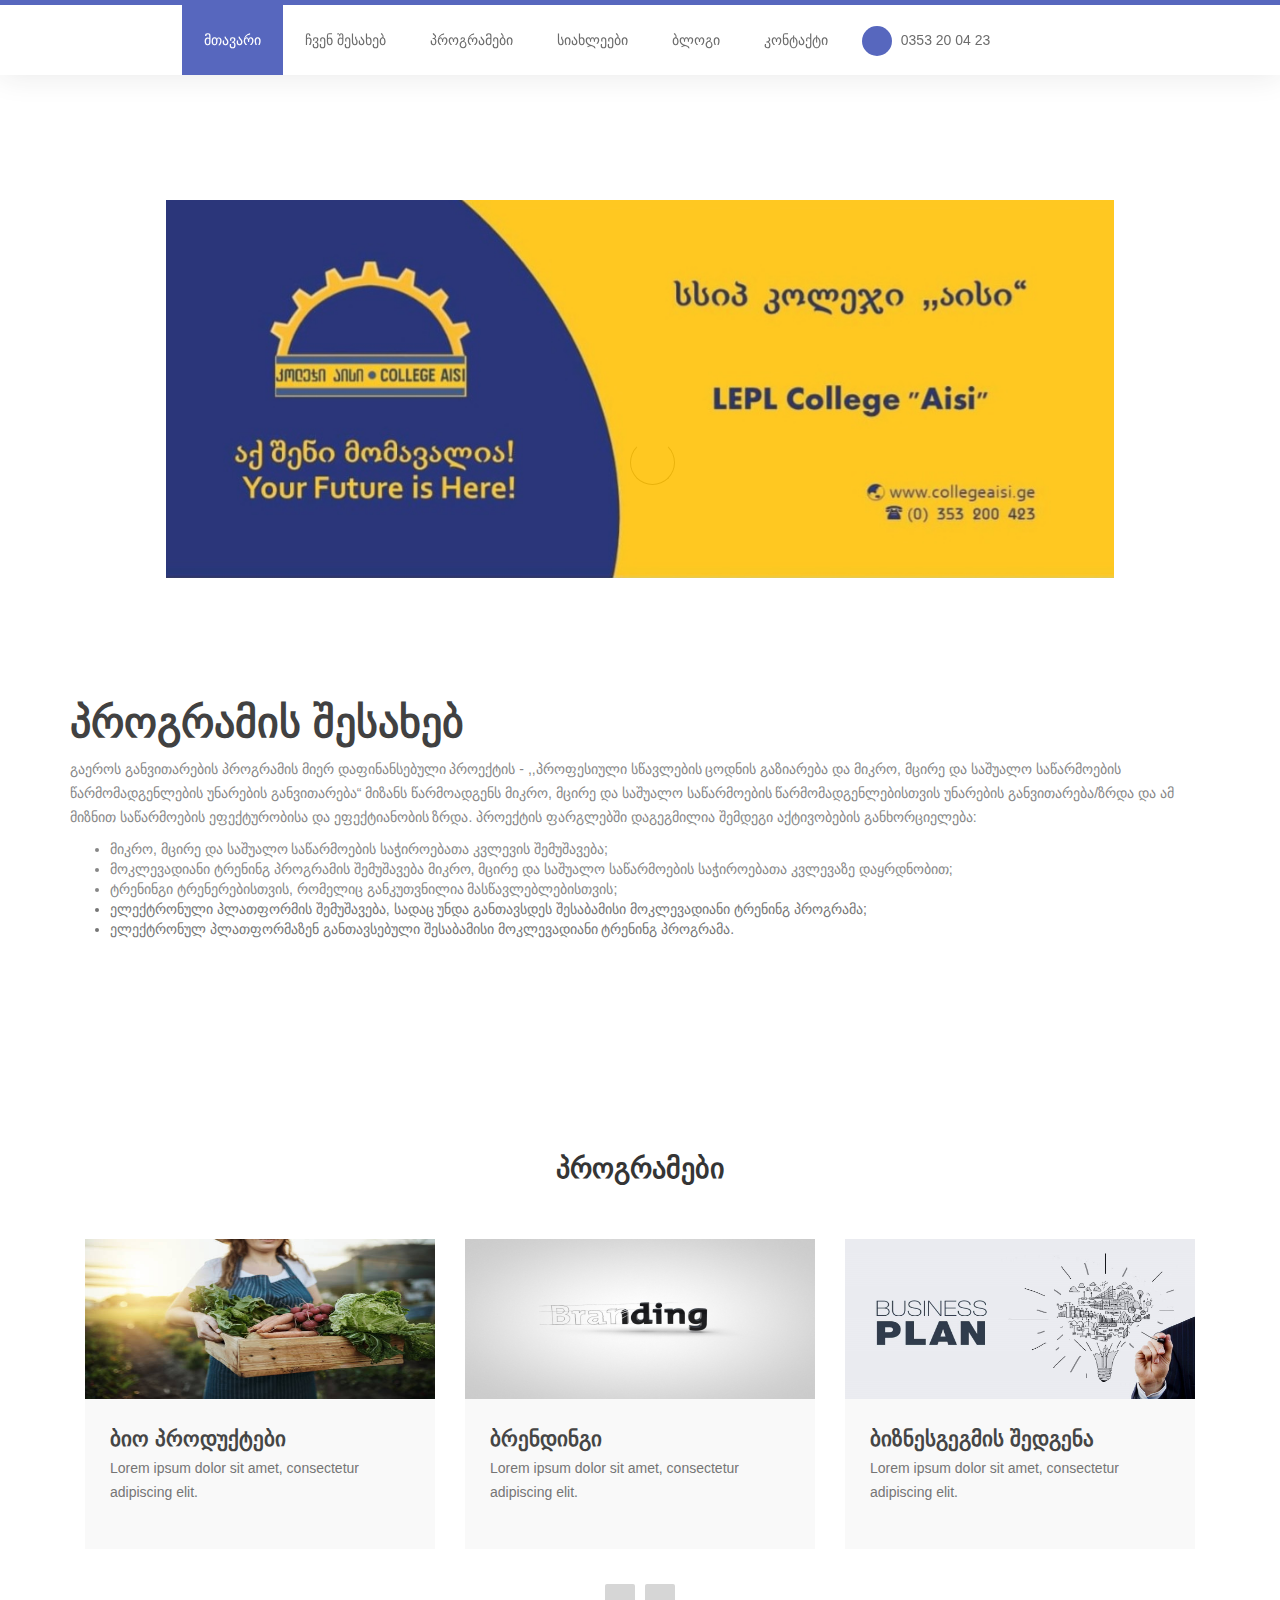
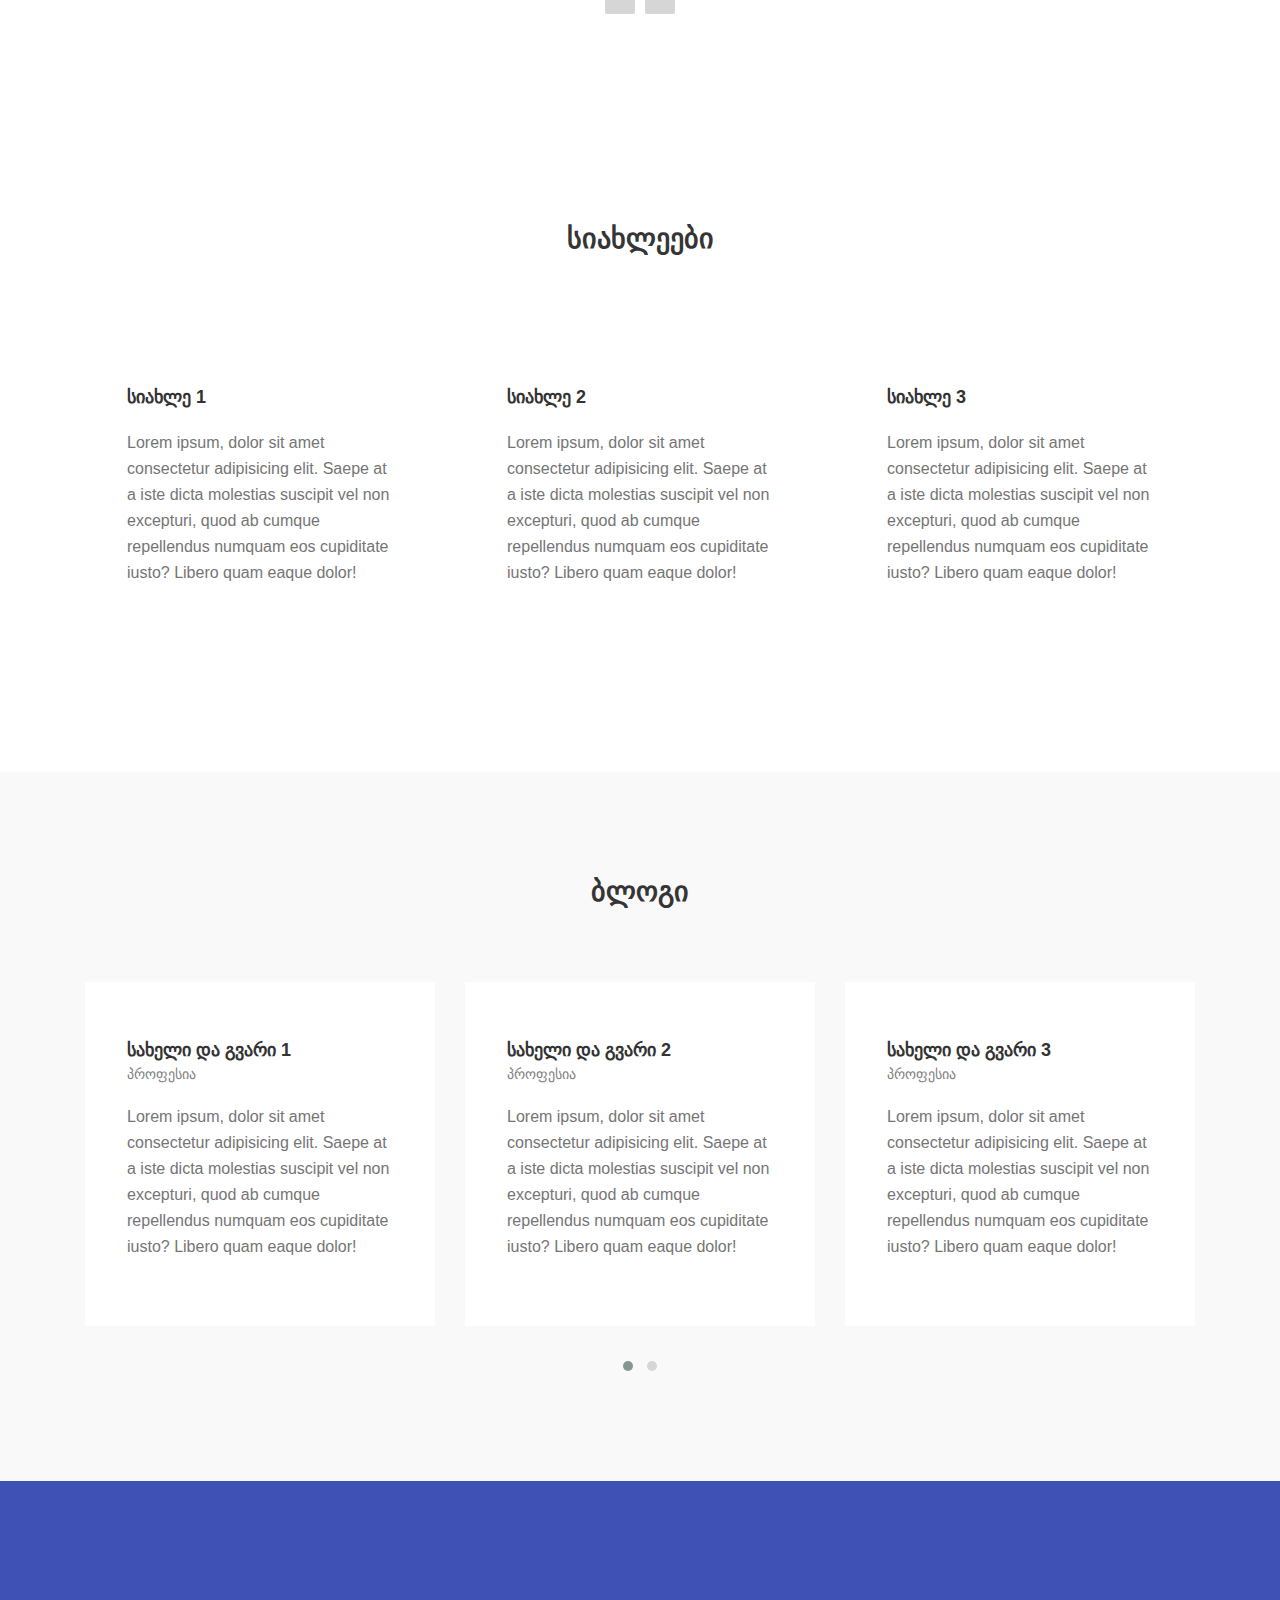
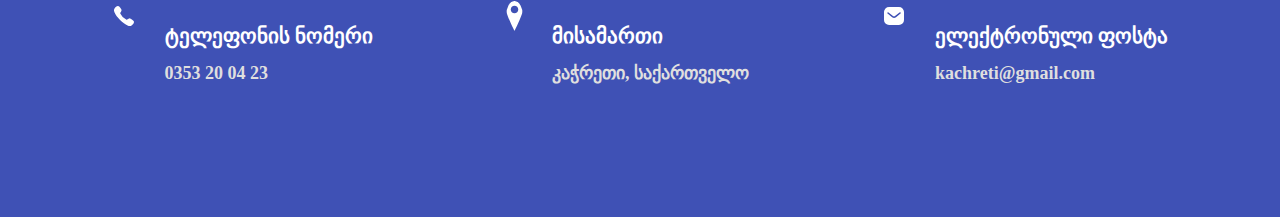
==== commit 0a634f41: "change pictures" ====
--- a/index.html
+++ b/index.html
@@ -140,7 +140,7 @@
                                         <div class="courses-thumb">
                                              <div class="courses-top">
                                                   <div class="courses-image">
-                                                       <img src="images/courses-image1.jpg" class="img-responsive" alt="">
+                                                       <img src="images/bisznesgegma.jpg" class="img-responsive" alt="business-plan">
                                                   </div>
                                                   
                                              </div>
@@ -157,7 +157,7 @@
                                         <div class="courses-thumb">
                                              <div class="courses-top">
                                                   <div class="courses-image">
-                                                       <img src="images/courses-image1.jpg" class="img-responsive" alt="">
+                                                       <img src="images/partniorebis modzieba.jpg" class="img-responsive" alt="partner">
                                                   </div>
                                                   
                                              </div>
@@ -174,7 +174,7 @@
                                         <div class="courses-thumb">
                                              <div class="courses-top">
                                                   <div class="courses-image">
-                                                       <img src="images/courses-image1.jpg" class="img-responsive" alt="">
+                                                       <img src="images/DCFTA.jpg" class="img-responsive" alt="DCFTI">
                                                   </div>
                                                   
                                              </div>
@@ -192,7 +192,7 @@
                                         <div class="courses-thumb">
                                              <div class="courses-top">
                                                   <div class="courses-image">
-                                                       <img src="images/courses-image2.jpeg" class="img-responsive" alt="">
+                                                       <img src="images/INOVATIONS.jpg" class="img-responsive" alt="inovations">
                                                   </div>
                                              </div>
 
@@ -209,7 +209,7 @@
                                         <div class="courses-thumb">
                                              <div class="courses-top">
                                                   <div class="courses-image">
-                                                       <img src="images/courses-image3.jpg" class="img-responsive" alt="">
+                                                       <img src="images/XARISXIS STANDARTI.jpg" class="img-responsive" alt="quality">
                                                   </div>
                                              </div>
 
@@ -226,7 +226,7 @@
                                         <div class="courses-thumb">
                                              <div class="courses-top">
                                                   <div class="courses-image">
-                                                       <img src="images/courses-image4.jpg" class="img-responsive" alt="">
+                                                       <img src="images/SMART.jpg" class="img-responsive" alt="smart">
                                                   </div>
                                              </div>
 
@@ -243,7 +243,7 @@
                                         <div class="courses-thumb">
                                              <div class="courses-top">
                                                   <div class="courses-image">
-                                                       <img src="images/courses-image5.jpg" class="img-responsive" alt="">
+                                                       <img src="images/SOCIALURI MEDIA.jpg" class="img-responsive" alt="">
                                                   </div>
                                              </div>
                                              <div class="courses-detail">
--- a/css/templatemo-style.css
+++ b/css/templatemo-style.css
@@ -510,6 +510,7 @@
 
   .courses-detail {
     padding: 25px 25px 15px 25px;
+    height:150px;
   }
 
   .courses-detail h3 {
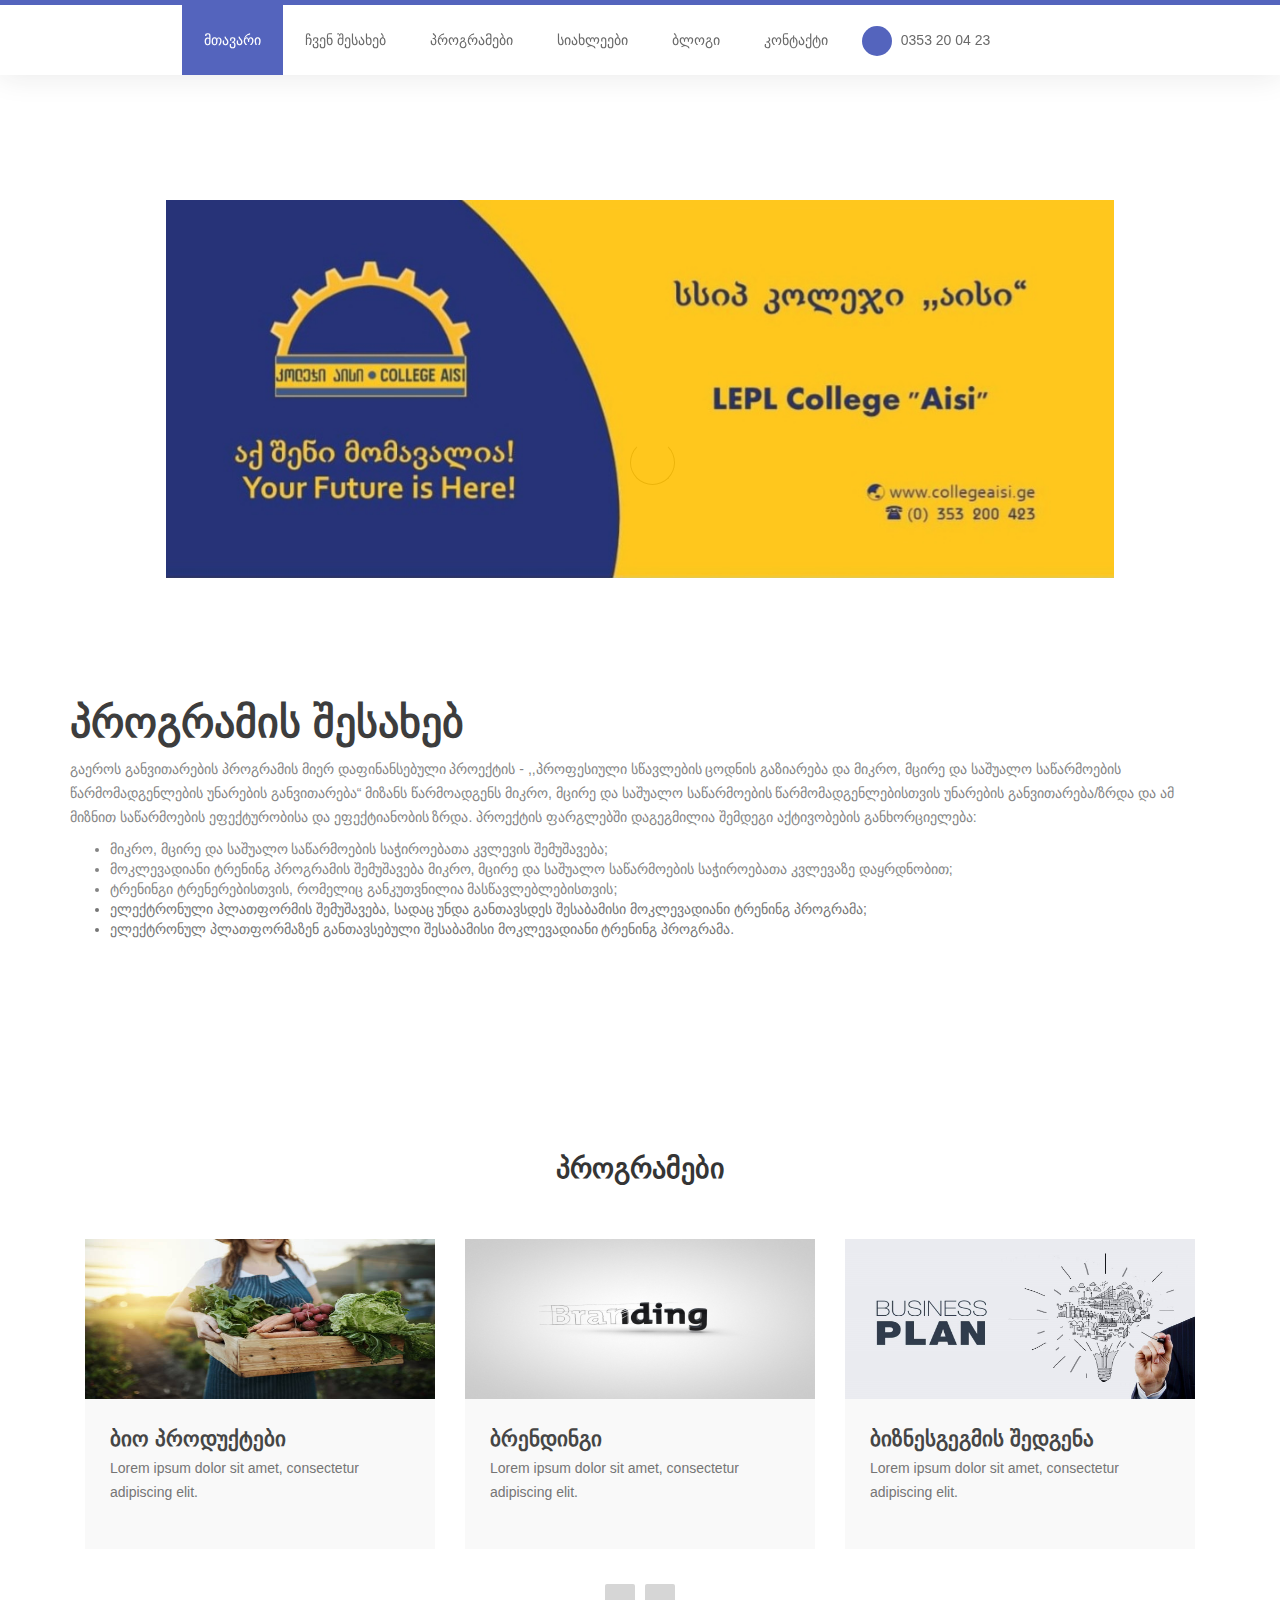
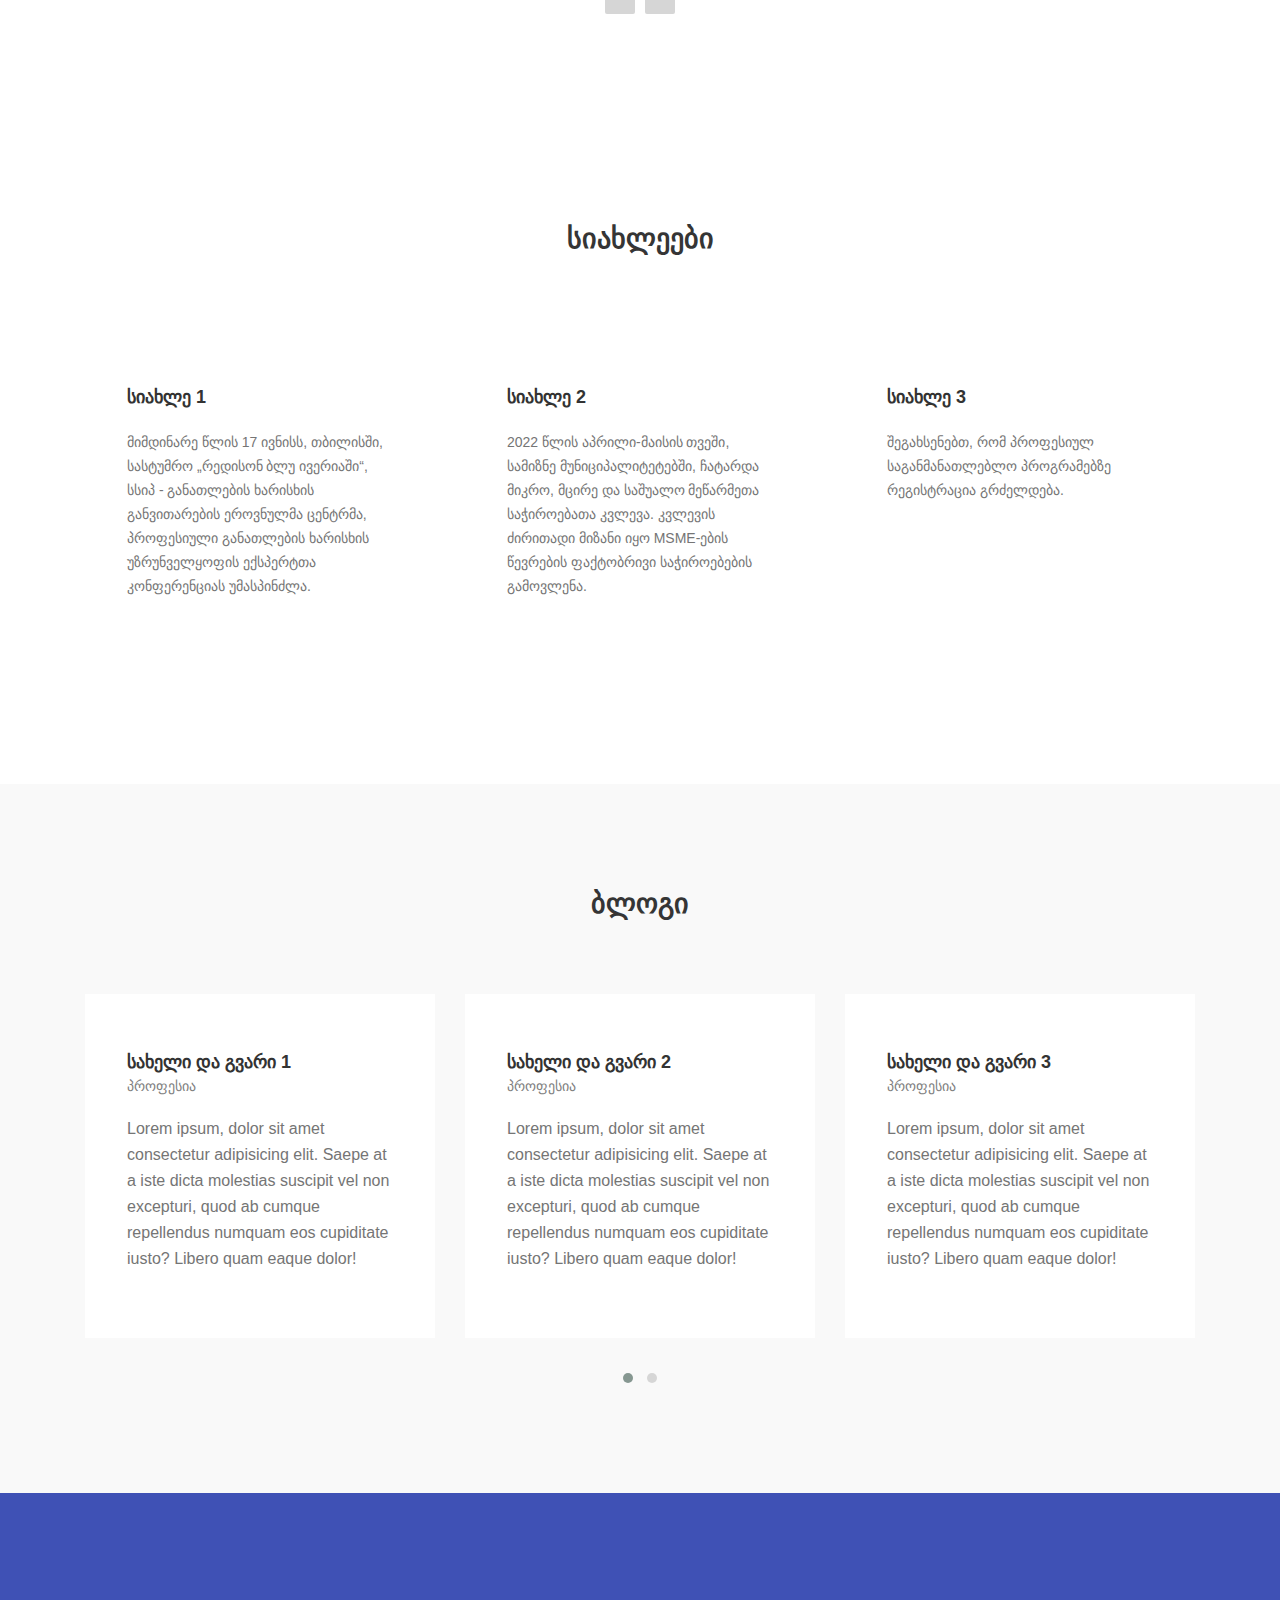
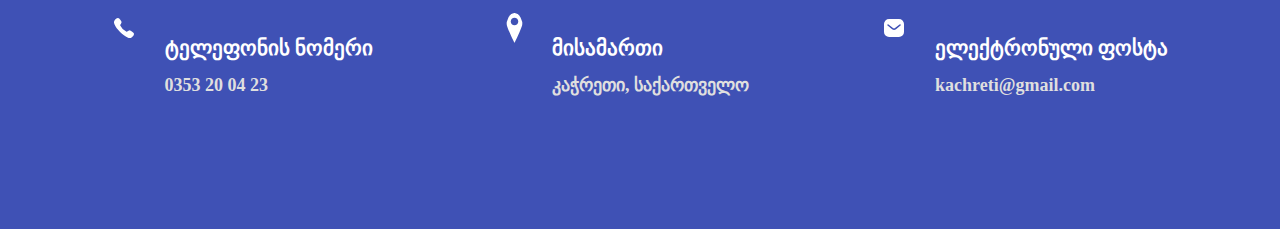
==== commit e1a3e655: "add news pages" ====
--- a/index.html
+++ b/index.html
@@ -278,7 +278,7 @@
                                         <div class="tst-author">
                                              <h4>სიახლე 1</h4>
                                         </div>
-                                        <p>Lorem ipsum, dolor sit amet consectetur adipisicing elit. Saepe at a iste dicta molestias suscipit vel non excepturi, quod ab cumque repellendus numquam eos cupiditate iusto? Libero quam eaque dolor!</p>
+                                        <a href="news-1.html"><p>მიმდინარე წლის 17 ივნისს, თბილისში, სასტუმრო „რედისონ ბლუ ივერიაში“, სსიპ - განათლების ხარისხის განვითარების ეროვნულმა ცენტრმა, პროფესიული განათლების ხარისხის უზრუნველყოფის ექსპერტთა კონფერენციას უმასპინძლა. </p></a>
                                         
                                    </div>
                               </div>
@@ -288,7 +288,9 @@
                                         <div class="tst-author">
                                              <h4>სიახლე 2</h4>
                                         </div>
-                                        <p>Lorem ipsum, dolor sit amet consectetur adipisicing elit. Saepe at a iste dicta molestias suscipit vel non excepturi, quod ab cumque repellendus numquam eos cupiditate iusto? Libero quam eaque dolor!</p>
+                                        <a href="news-2.html"><p>2022 წლის აპრილი-მაისის თვეში, სამიზნე მუნიციპალიტეტებში,  ჩატარდა მიკრო, მცირე და საშუალო მეწარმეთა საჭიროებათა კვლევა. კვლევის ძირითადი მიზანი იყო MSME-ების წევრების ფაქტობრივი საჭიროებების გამოვლენა.
+                                             
+                                             </p></a>
                                         
                                    </div>
                               </div>
@@ -299,7 +301,7 @@
                                         <div class="tst-author">
                                              <h4>სიახლე 3</h4>
                                         </div>
-                                        <p>Lorem ipsum, dolor sit amet consectetur adipisicing elit. Saepe at a iste dicta molestias suscipit vel non excepturi, quod ab cumque repellendus numquam eos cupiditate iusto? Libero quam eaque dolor!</p>
+                                        <a href="news-3.html"><p>შეგახსენებთ, რომ პროფესიულ საგანმანათლებლო პროგრამებზე რეგისტრაცია გრძელდება.</p></a>
                                           
                                    </div>
                               </div>
--- a/css/templatemo-style.css
+++ b/css/templatemo-style.css
@@ -76,7 +76,7 @@
   }
 
   a:hover, a:active, a:focus {
-    color: #29ca8e;
+    color: #3f51b5;
     outline: none;
   }
 
@@ -1053,4 +1053,19 @@
 
 .program-list {
   color:#757575;
+}
+
+
+/* news conteiners */
+
+.news-conteiner {
+  max-width: 1000px;
+  margin:0 auto;
+  margin-top: 45px;
+  font-size: 18px;
+  padding:30px;
+}
+.blue-line {
+  background-color:#3f51b5;
+  height:70px;
 }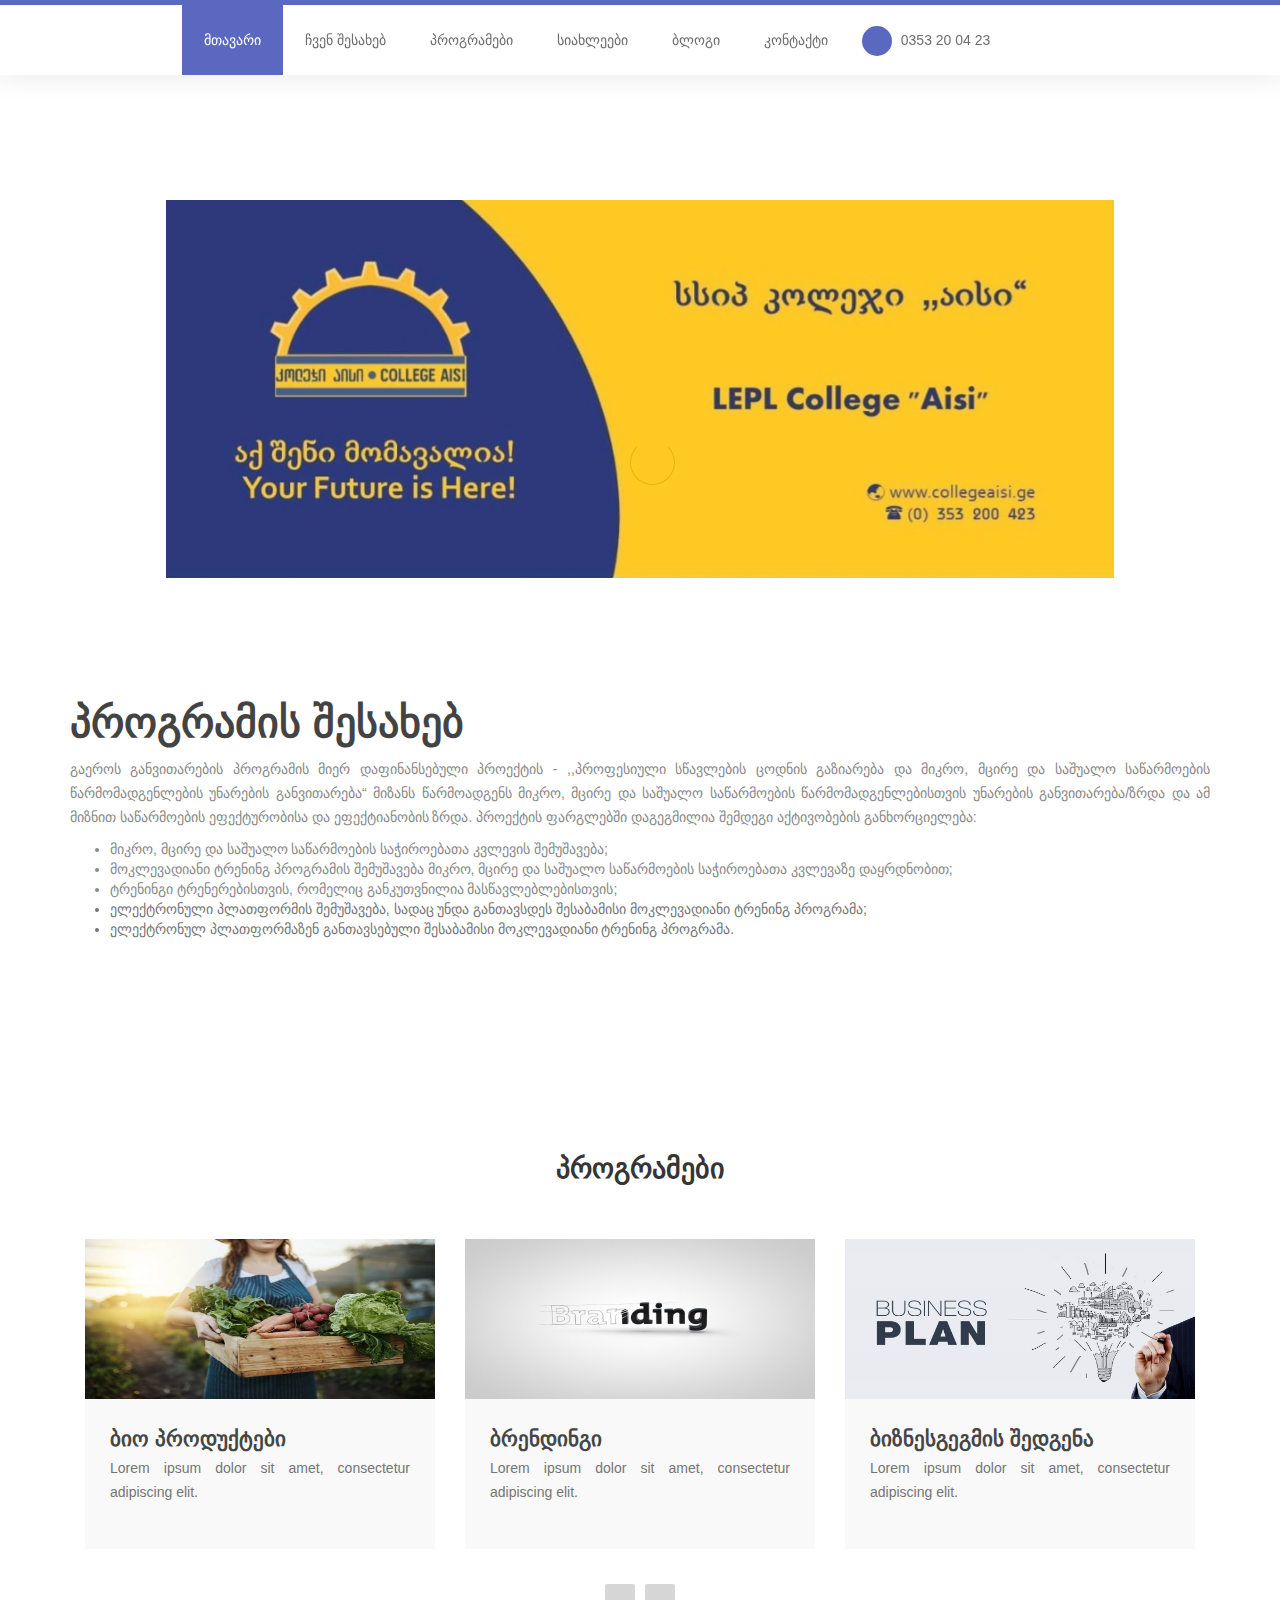
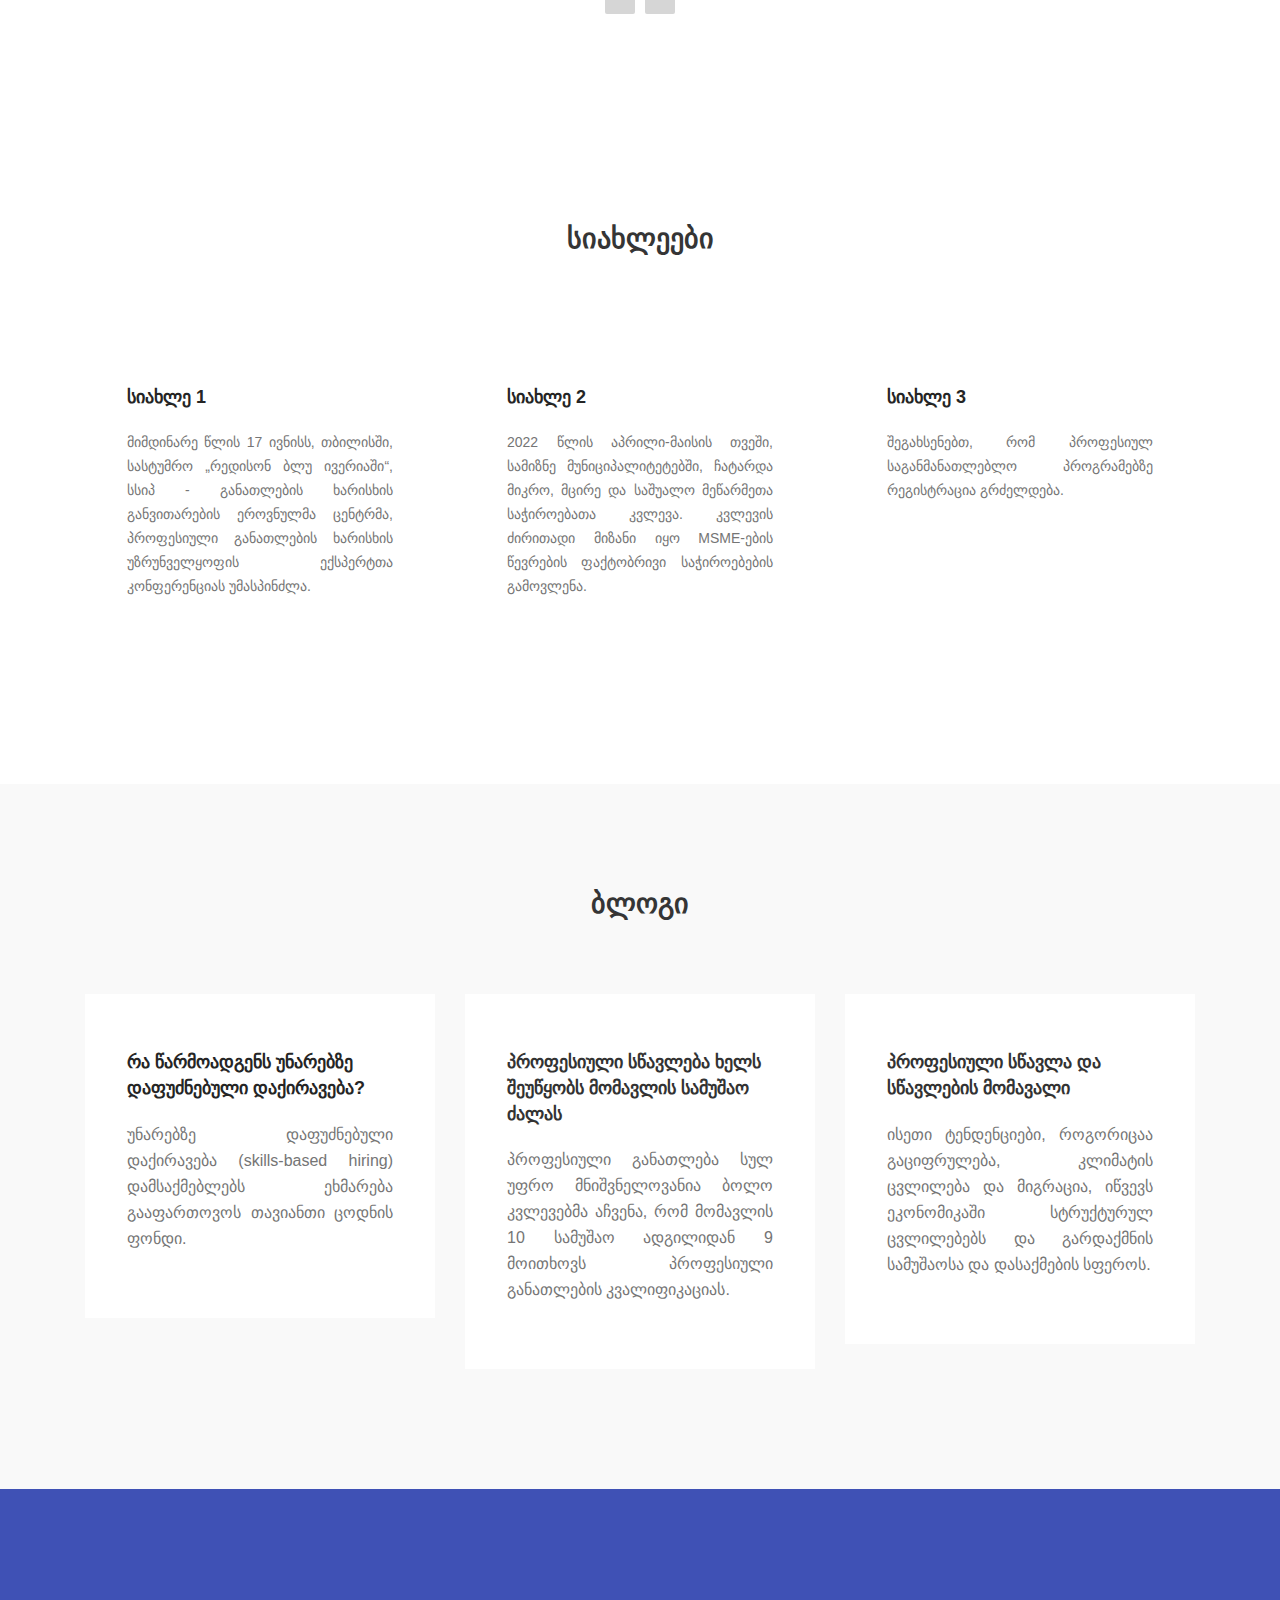
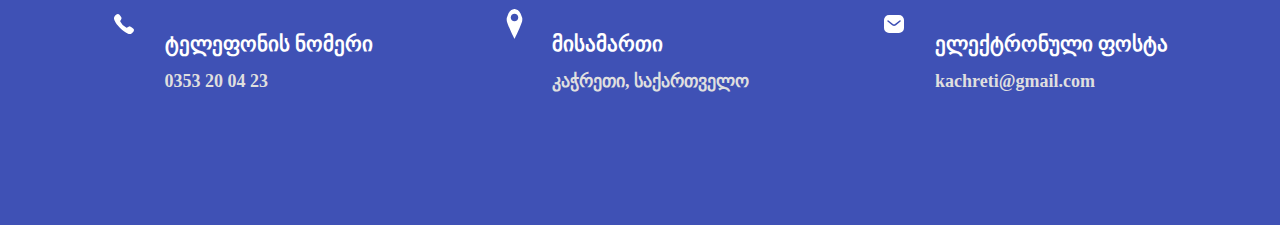
==== commit 2bcacaa5: "made editions" ====
--- a/index.html
+++ b/index.html
@@ -53,7 +53,7 @@
                          <li><a href="#about" class="smoothScroll">ჩვენ შესახებ</a>
                          <ul class="about-edition">
                               <li><a href="#about" class="smoothScroll">პროგრამის შესახებ</a></li>
-                              <li><a href="#">ჩვენი გუნდი</a></li>
+                              <li><a href="our-team.html">ჩვენი გუნდი</a></li>
                          </ul>
                     </li>
                          <li><a href="#courses" class="smoothScroll">პროგრამები</a></li>
@@ -276,7 +276,7 @@
                                    
                                    <div class="item">
                                         <div class="tst-author">
-                                             <h4>სიახლე 1</h4>
+                                             <a href="news-1.html"> <h4>სიახლე 1</h4></a>
                                         </div>
                                         <a href="news-1.html"><p>მიმდინარე წლის 17 ივნისს, თბილისში, სასტუმრო „რედისონ ბლუ ივერიაში“, სსიპ - განათლების ხარისხის განვითარების ეროვნულმა ცენტრმა, პროფესიული განათლების ხარისხის უზრუნველყოფის ექსპერტთა კონფერენციას უმასპინძლა. </p></a>
                                         
@@ -286,7 +286,7 @@
                               <div class="col-md-4 col-sm-4">
                                    <div class="item">
                                         <div class="tst-author">
-                                             <h4>სიახლე 2</h4>
+                                             <a href="news-2.html" ><h4>სიახლე 2</h4></a>
                                         </div>
                                         <a href="news-2.html"><p>2022 წლის აპრილი-მაისის თვეში, სამიზნე მუნიციპალიტეტებში,  ჩატარდა მიკრო, მცირე და საშუალო მეწარმეთა საჭიროებათა კვლევა. კვლევის ძირითადი მიზანი იყო MSME-ების წევრების ფაქტობრივი საჭიროებების გამოვლენა.
                                              
@@ -299,7 +299,7 @@
                                    <div class="item">
                                        
                                         <div class="tst-author">
-                                             <h4>სიახლე 3</h4>
+                                             <a href="news-2.html" > <h4>სიახლე 3</h4></a>
                                         </div>
                                         <a href="news-3.html"><p>შეგახსენებთ, რომ პროფესიულ საგანმანათლებლო პროგრამებზე რეგისტრაცია გრძელდება.</p></a>
                                           
@@ -324,23 +324,24 @@
 
                          <div class="owl-carousel owl-theme owl-client">
                               <div class="col-md-4 col-sm-4">
-                                   <div class="item">
-                                        <div class="tst-author">
-                                             <h4>სახელი და გვარი 1</h4>
-                                             <span>პროფესია</span>
-                                        </div>
-                                        <p>Lorem ipsum, dolor sit amet consectetur adipisicing elit. Saepe at a iste dicta molestias suscipit vel non excepturi, quod ab cumque repellendus numquam eos cupiditate iusto? Libero quam eaque dolor!</p>
+                                   <a href="blog-1.html">
+                                   <div class="item">
+                                        <div class="tst-author">
+                                             <h4>რა წარმოადგენს უნარებზე დაფუძნებული დაქირავება?</h4>
+                                        </div>
+                                        <p>უნარებზე დაფუძნებული დაქირავება (skills-based hiring) დამსაქმებლებს ეხმარება გააფართოვოს თავიანთი ცოდნის ფონდი. </p>
                                         
                                    </div>
-                              </div>
-
-                              <div class="col-md-4 col-sm-4">
-                                   <div class="item">
-                                        <div class="tst-author">
-                                             <h4>სახელი და გვარი 2</h4>
-                                             <span>პროფესია</span>
-                                        </div>
-                                        <p>Lorem ipsum, dolor sit amet consectetur adipisicing elit. Saepe at a iste dicta molestias suscipit vel non excepturi, quod ab cumque repellendus numquam eos cupiditate iusto? Libero quam eaque dolor!</p>
+                                   </a>
+                              </div>
+
+                              <div class="col-md-4 col-sm-4">
+                                   <div class="item">
+                                        <div class="tst-author">
+                                             <h4>პროფესიული სწავლება ხელს შეუწყობს მომავლის სამუშაო ძალას</h4>
+                                        </div>
+                                        <p>პროფესიული განათლება სულ უფრო მნიშვნელოვანია
+                                             ბოლო კვლევებმა აჩვენა, რომ მომავლის 10 სამუშაო ადგილიდან 9 მოითხოვს პროფესიული განათლების კვალიფიკაციას. </p>
                                         
                                    </div>
                               </div>
@@ -349,23 +350,10 @@
                                    <div class="item">
                                        
                                         <div class="tst-author">
-                                             <h4>სახელი და გვარი 3</h4>
-                                             <span>პროფესია</span>
-                                        </div>
-                                        <p>Lorem ipsum, dolor sit amet consectetur adipisicing elit. Saepe at a iste dicta molestias suscipit vel non excepturi, quod ab cumque repellendus numquam eos cupiditate iusto? Libero quam eaque dolor!</p>
+                                             <h4>პროფესიული სწავლა და სწავლების მომავალი</h4>
+                                        </div>
+                                        <p>ისეთი ტენდენციები, როგორიცაა გაციფრულება, კლიმატის ცვლილება და მიგრაცია, იწვევს ეკონომიკაში სტრუქტურულ ცვლილებებს და გარდაქმნის სამუშაოსა და დასაქმების სფეროს. </p>
                                           
-                                   </div>
-                              </div>
-
-                              <div class="col-md-4 col-sm-4">
-                                   <div class="item">
-                                       
-                                        <div class="tst-author">
-                                             <h4>სახელი და გვარი 4</h4>
-                                             <span>პროფესია</span>
-                                        </div>
-                                        <p>Lorem ipsum, dolor sit amet consectetur adipisicing elit. Saepe at a iste dicta molestias suscipit vel non excepturi, quod ab cumque repellendus numquam eos cupiditate iusto? Libero quam eaque dolor!</p>
-                                        
                                    </div>
                               </div>
 
--- a/css/templatemo-style.css
+++ b/css/templatemo-style.css
@@ -49,6 +49,8 @@
     font-size: 14px;
     font-weight: normal;
     line-height: 24px;
+    text-align: justify;
+    
   }
 
 
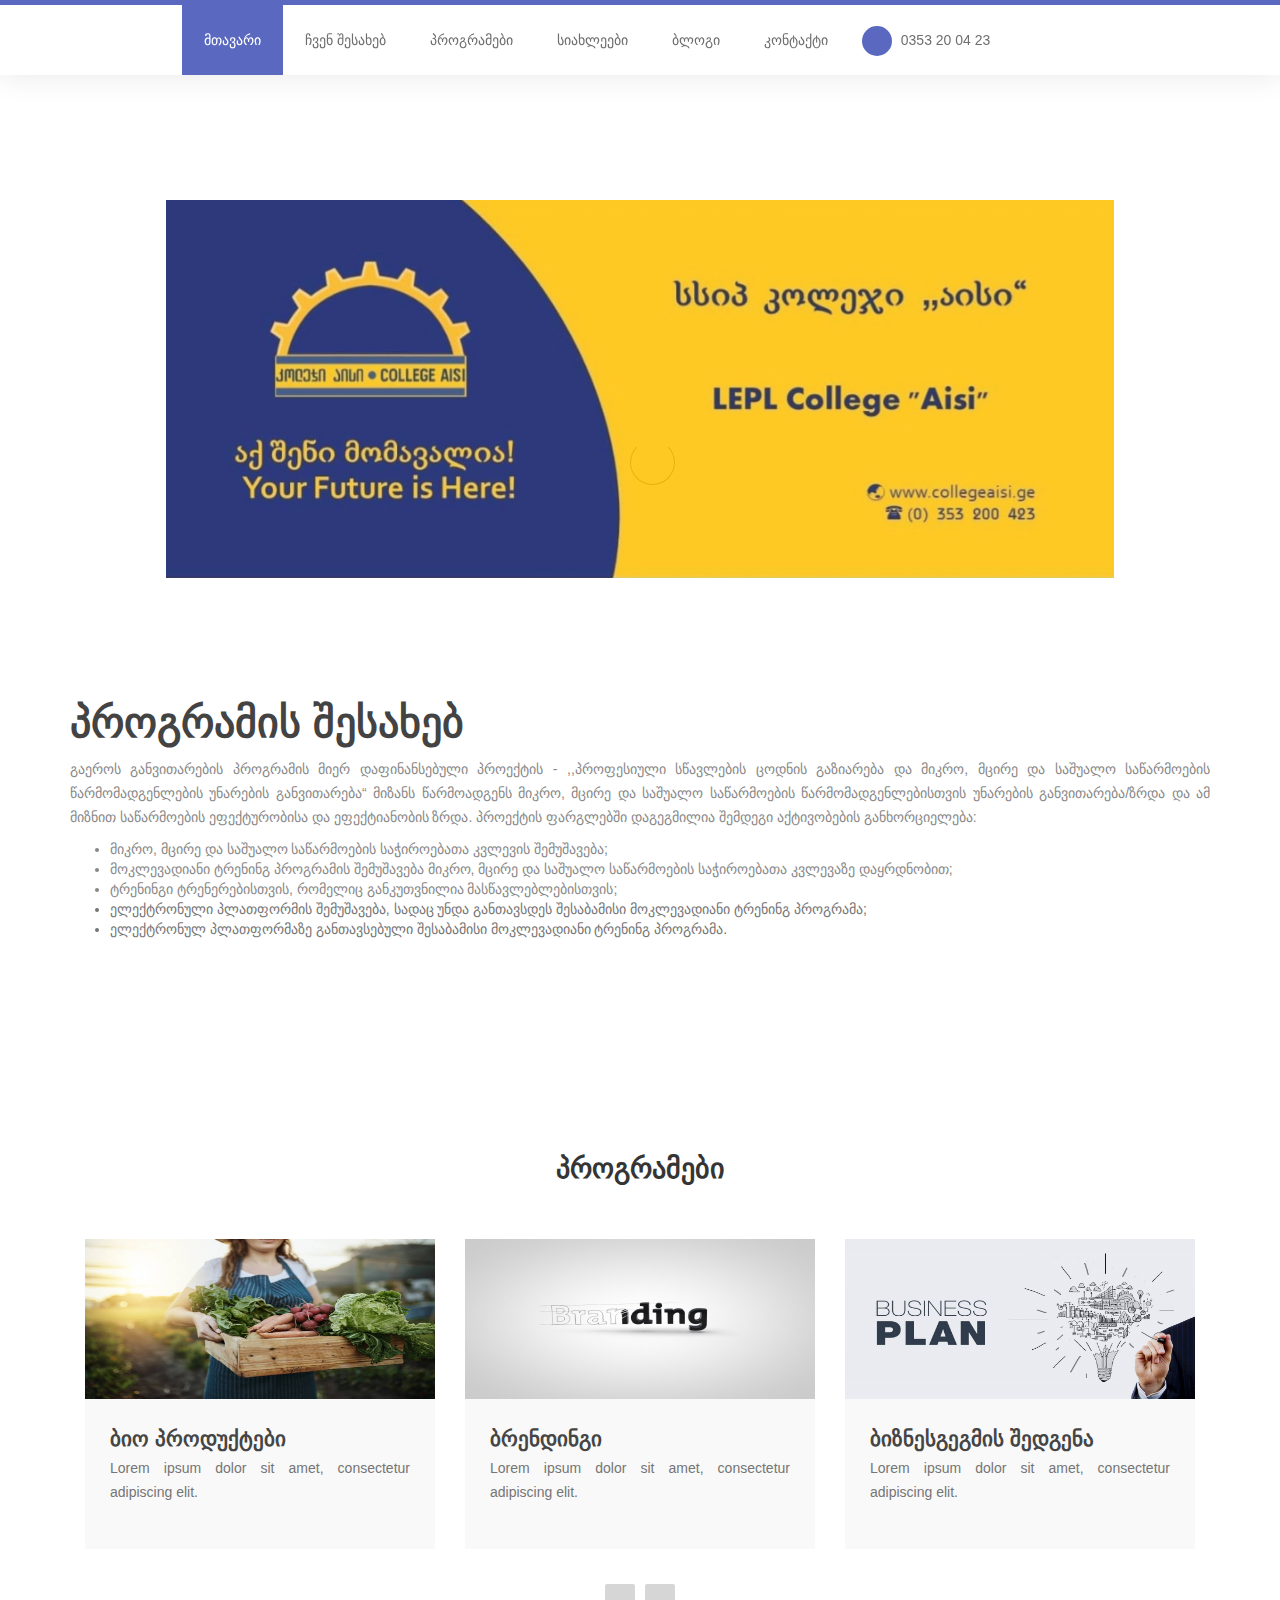
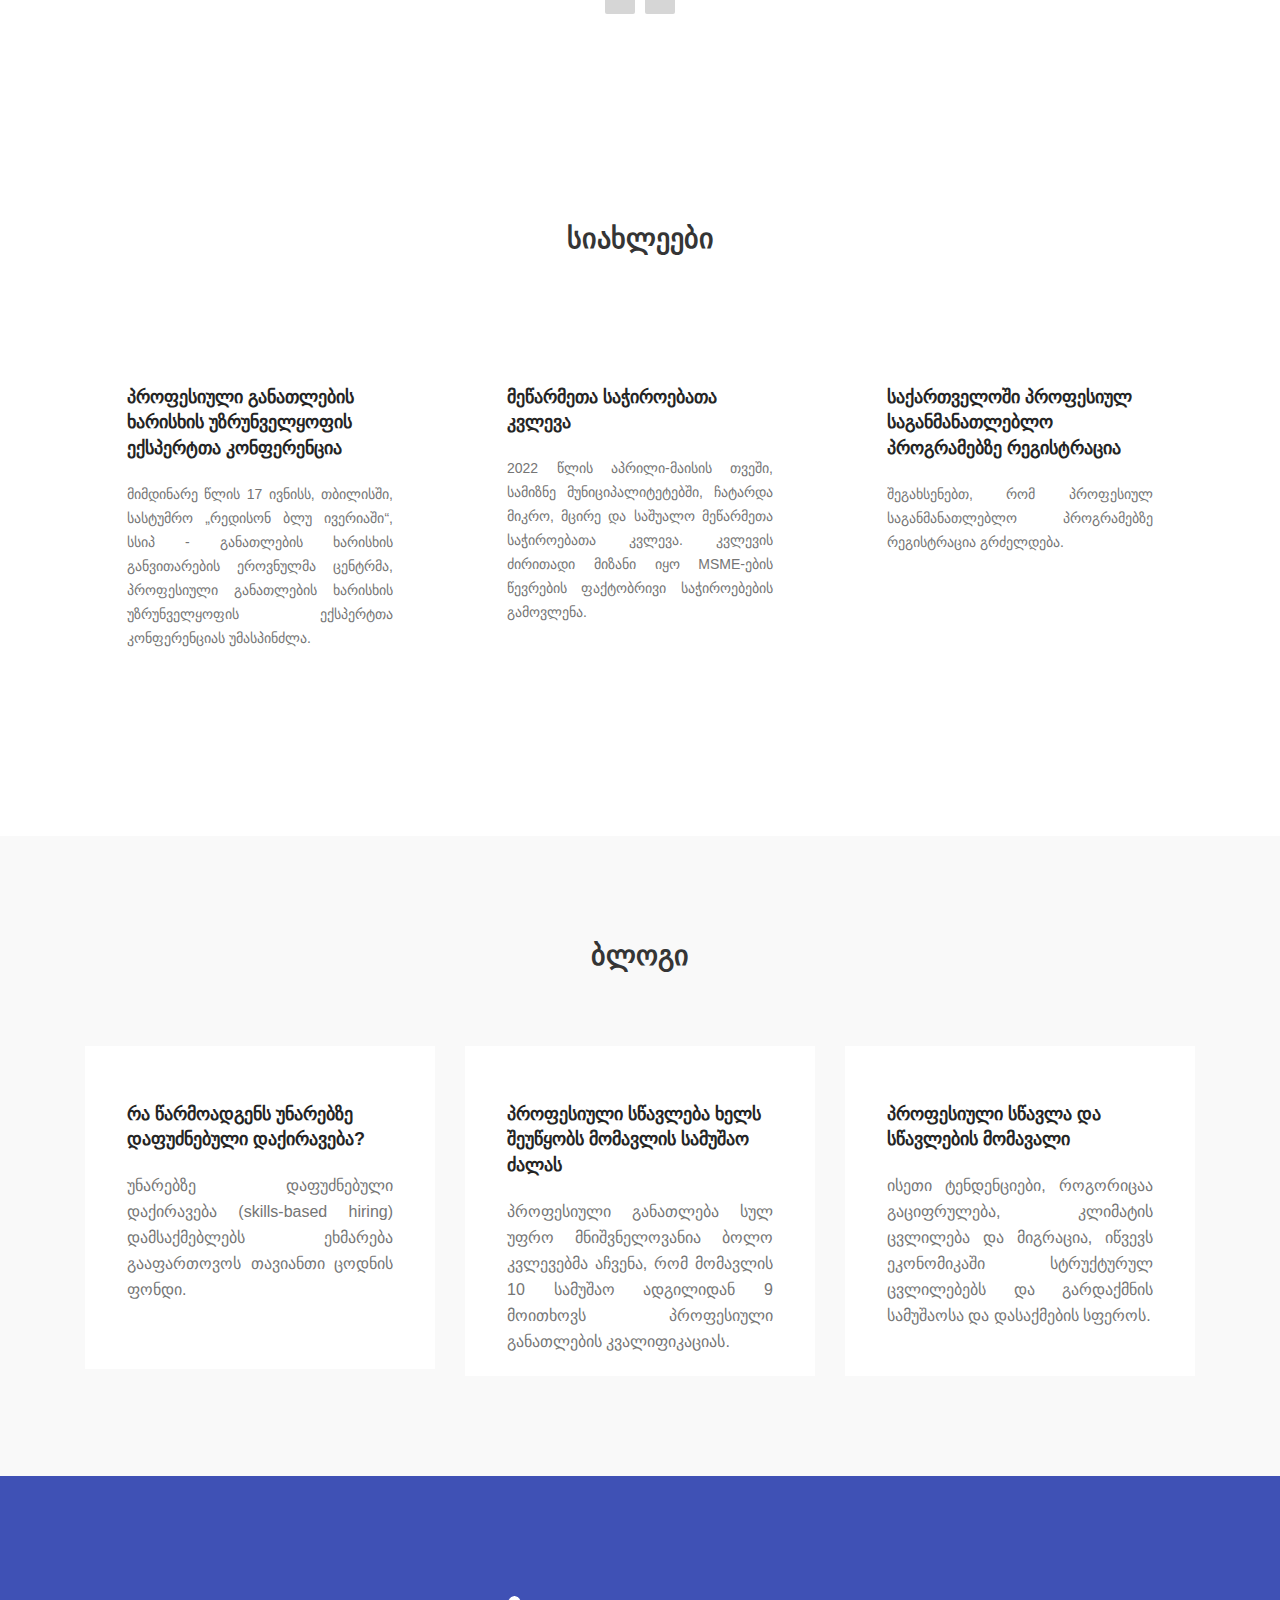
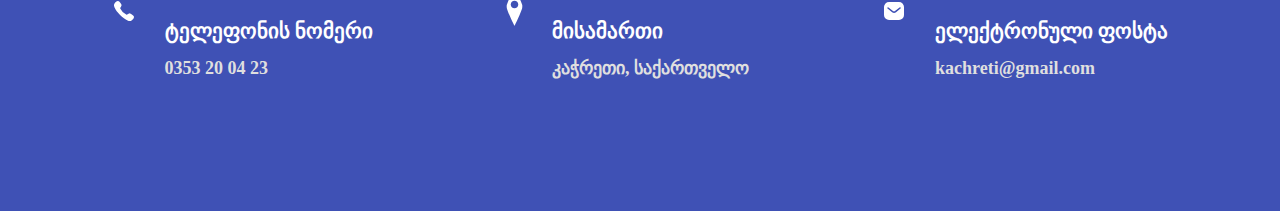
==== commit 830f94d4: "add html files" ====
--- a/index.html
+++ b/index.html
@@ -84,7 +84,7 @@
                     <li>მოკლევადიანი ტრენინგ პროგრამის შემუშავება მიკრო, მცირე და საშუალო საწარმოების საჭიროებათა კვლევაზე დაყრდნობით;</li>
                     <li>ტრენინგი ტრენერებისთვის, რომელიც განკუთვნილია მასწავლებლებისთვის;</li>
                     <li>ელექტრონული პლათფორმის შემუშავება, სადაც უნდა განთავსდეს შესაბამისი მოკლევადიანი ტრენინგ პროგრამა;</li>
-                    <li>ელექტრონულ პლათფორმაზენ განთავსებული შესაბამისი მოკლევადიანი ტრენინგ პროგრამა. </li>
+                    <li>ელექტრონულ პლათფორმაზე განთავსებული შესაბამისი მოკლევადიანი ტრენინგ პროგრამა. </li>
                </ul>   
           </div>
      </section>
@@ -276,7 +276,7 @@
                                    
                                    <div class="item">
                                         <div class="tst-author">
-                                             <a href="news-1.html"> <h4>სიახლე 1</h4></a>
+                                             <a href="news-1.html"> <h4>პროფესიული განათლების ხარისხის უზრუნველყოფის ექსპერტთა კონფერენცია</h4></a>
                                         </div>
                                         <a href="news-1.html"><p>მიმდინარე წლის 17 ივნისს, თბილისში, სასტუმრო „რედისონ ბლუ ივერიაში“, სსიპ - განათლების ხარისხის განვითარების ეროვნულმა ცენტრმა, პროფესიული განათლების ხარისხის უზრუნველყოფის ექსპერტთა კონფერენციას უმასპინძლა. </p></a>
                                         
@@ -286,7 +286,7 @@
                               <div class="col-md-4 col-sm-4">
                                    <div class="item">
                                         <div class="tst-author">
-                                             <a href="news-2.html" ><h4>სიახლე 2</h4></a>
+                                             <a href="news-2.html" ><h4>მეწარმეთა საჭიროებათა კვლევა</h4></a>
                                         </div>
                                         <a href="news-2.html"><p>2022 წლის აპრილი-მაისის თვეში, სამიზნე მუნიციპალიტეტებში,  ჩატარდა მიკრო, მცირე და საშუალო მეწარმეთა საჭიროებათა კვლევა. კვლევის ძირითადი მიზანი იყო MSME-ების წევრების ფაქტობრივი საჭიროებების გამოვლენა.
                                              
@@ -299,7 +299,7 @@
                                    <div class="item">
                                        
                                         <div class="tst-author">
-                                             <a href="news-2.html" > <h4>სიახლე 3</h4></a>
+                                             <a href="news-2.html" > <h4>საქართველოში პროფესიულ საგანმანათლებლო პროგრამებზე რეგისტრაცია</h4></a>
                                         </div>
                                         <a href="news-3.html"><p>შეგახსენებთ, რომ პროფესიულ საგანმანათლებლო პროგრამებზე რეგისტრაცია გრძელდება.</p></a>
                                           
@@ -323,7 +323,7 @@
                          </div>
 
                          <div class="owl-carousel owl-theme owl-client">
-                              <div class="col-md-4 col-sm-4">
+                              <div class="col-md-4 col-sm-4 blog-div">
                                    <a href="blog-1.html">
                                    <div class="item">
                                         <div class="tst-author">
@@ -335,7 +335,8 @@
                                    </a>
                               </div>
 
-                              <div class="col-md-4 col-sm-4">
+                              <div class="col-md-4 col-sm-4 blog-div">
+                                   <a href="blog-2.html">
                                    <div class="item">
                                         <div class="tst-author">
                                              <h4>პროფესიული სწავლება ხელს შეუწყობს მომავლის სამუშაო ძალას</h4>
@@ -344,9 +345,11 @@
                                              ბოლო კვლევებმა აჩვენა, რომ მომავლის 10 სამუშაო ადგილიდან 9 მოითხოვს პროფესიული განათლების კვალიფიკაციას. </p>
                                         
                                    </div>
-                              </div>
-
-                              <div class="col-md-4 col-sm-4">
+                                   </a>
+                              </div>
+
+                              <div class="col-md-4 col-sm-4 blog-div">
+                                   <a href="blog-3.html">
                                    <div class="item">
                                        
                                         <div class="tst-author">
@@ -355,6 +358,7 @@
                                         <p>ისეთი ტენდენციები, როგორიცაა გაციფრულება, კლიმატის ცვლილება და მიგრაცია, იწვევს ეკონომიკაში სტრუქტურულ ცვლილებებს და გარდაქმნის სამუშაოსა და დასაქმების სფეროს. </p>
                                           
                                    </div>
+                                   </a>
                               </div>
 
                          </div>
--- a/css/templatemo-style.css
+++ b/css/templatemo-style.css
@@ -53,7 +53,9 @@
     
   }
 
-
+.italic {
+  font-style: italic;
+}
 
   /*---------------------------------------
      GENERAL               
@@ -558,36 +560,6 @@
   }
 
 
-
-  /*---------------------------------------
-     NEWS              
-  -----------------------------------------*/
-
-  /* .news-thumb {
-    clear: both;
-    position: relative;
-    overflow: hidden;
-    margin-bottom: 30px;
-  }
-
-  .news-thumb .news-image {
-    float: left;
-    width: 40%;
-    margin-right: 30px;
-  }
-
-  .news-info h3 {
-    margin-top: 5px;
-    margin-bottom: 10px;
-  }
-
-  .news-date span {
-    color: #909090;
-    font-weight: bold;
-  } */
-
-
-
   /*---------------------------------------
       TESTIMONIAL             
   -----------------------------------------*/
@@ -1070,4 +1042,8 @@
 .blue-line {
   background-color:#3f51b5;
   height:70px;
+}
+
+.blog-div {
+  height: 350px;
 }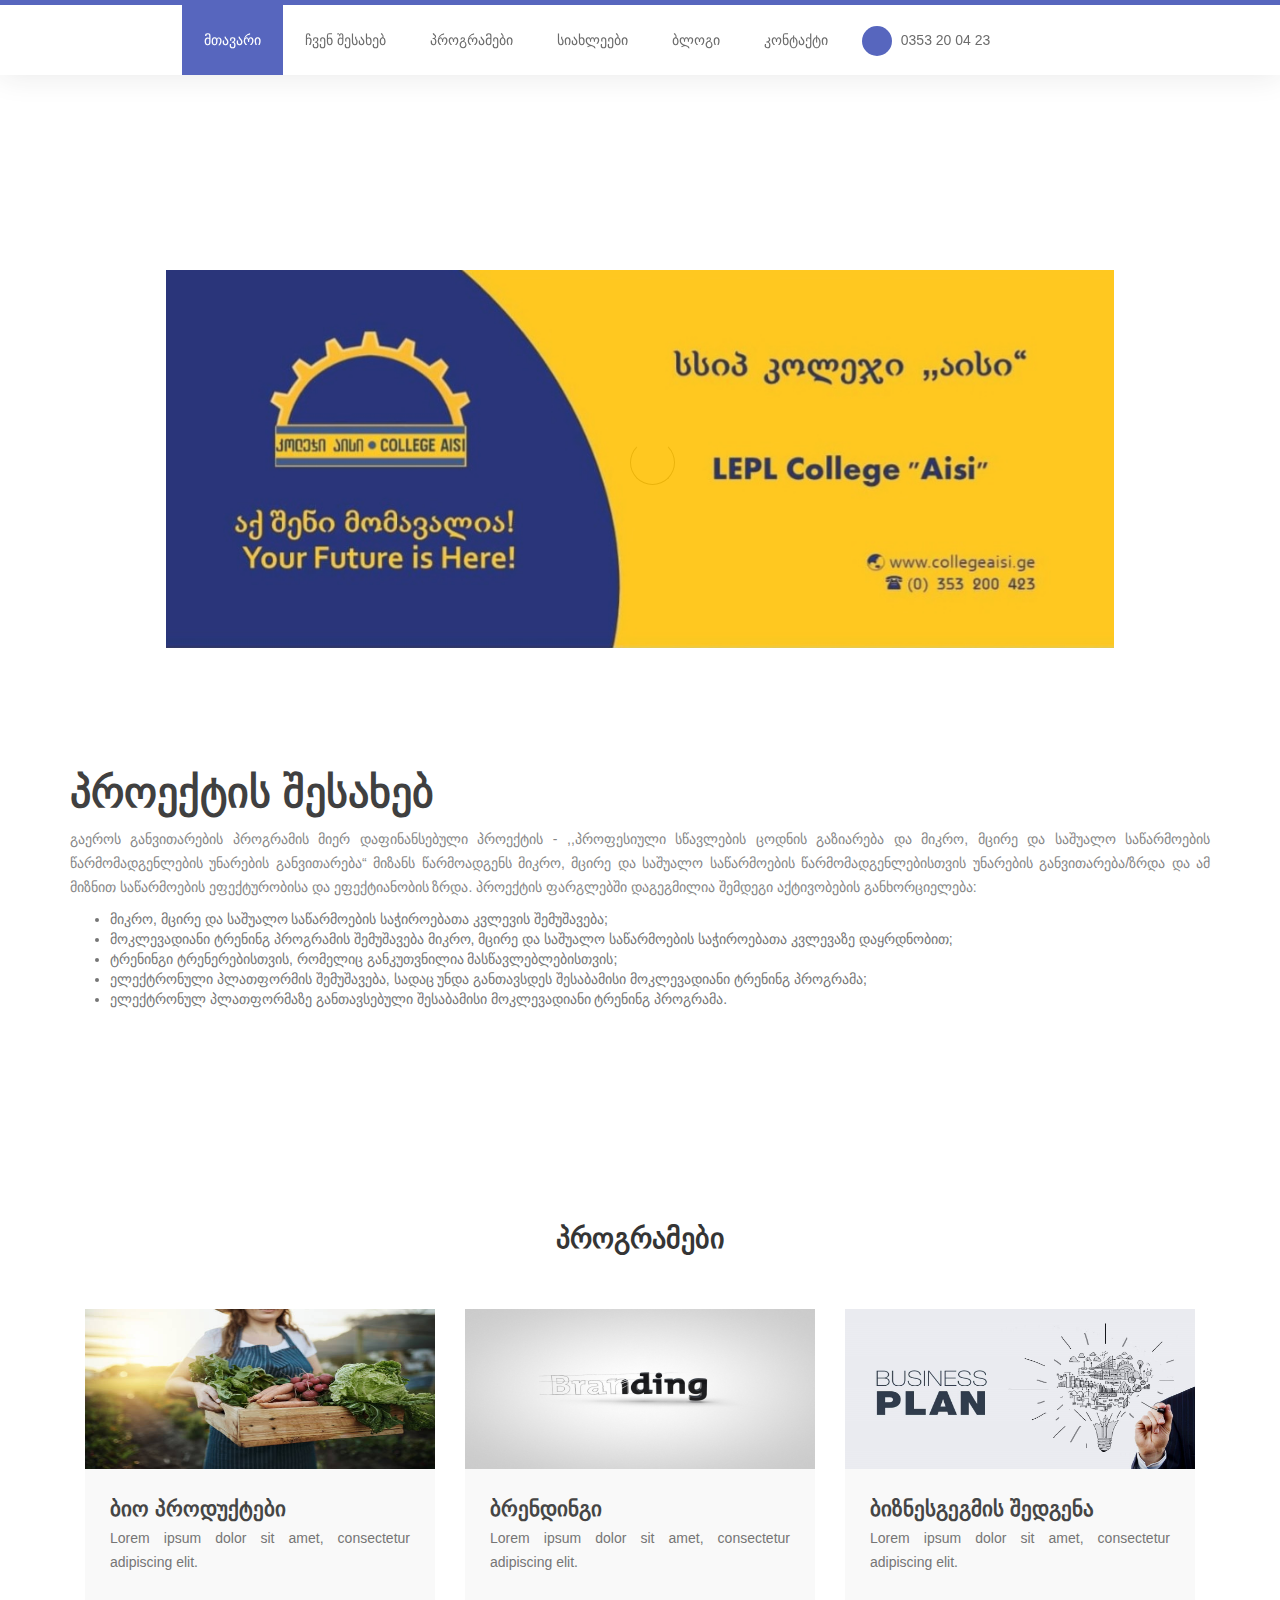
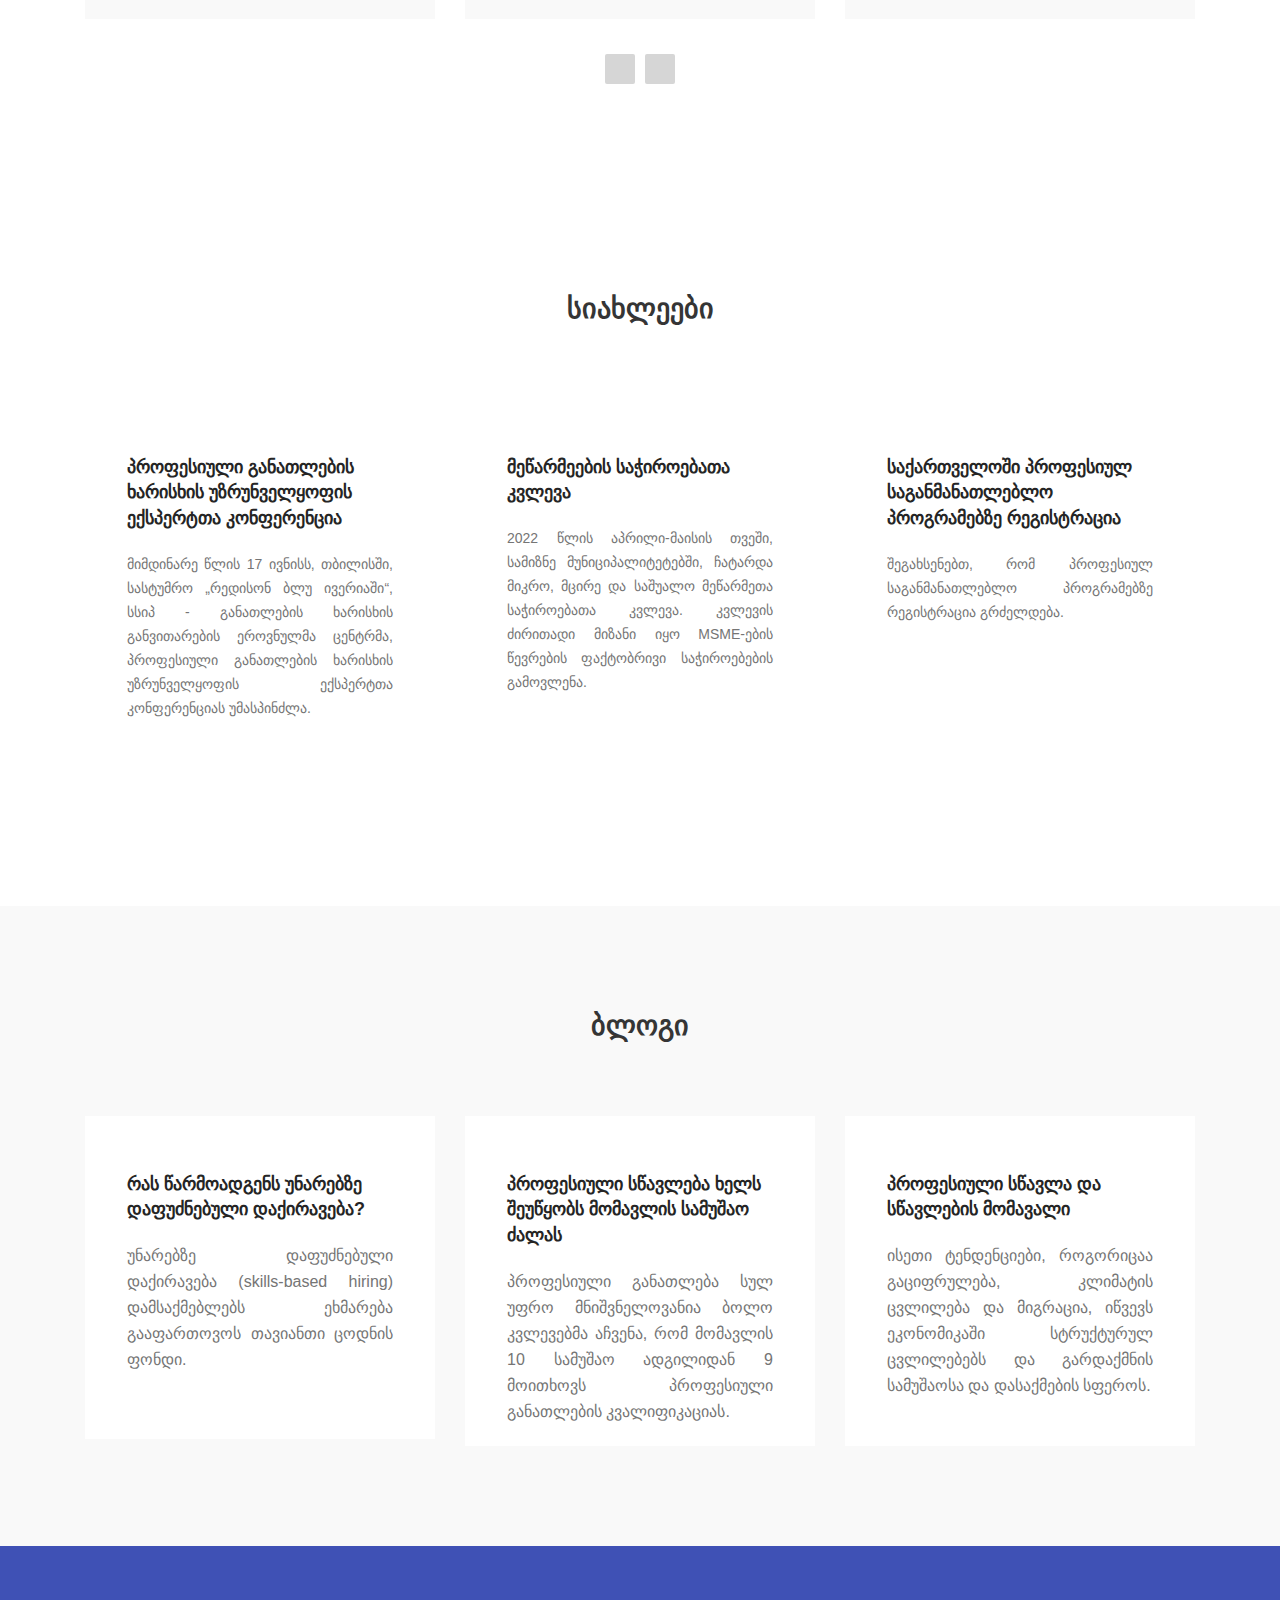
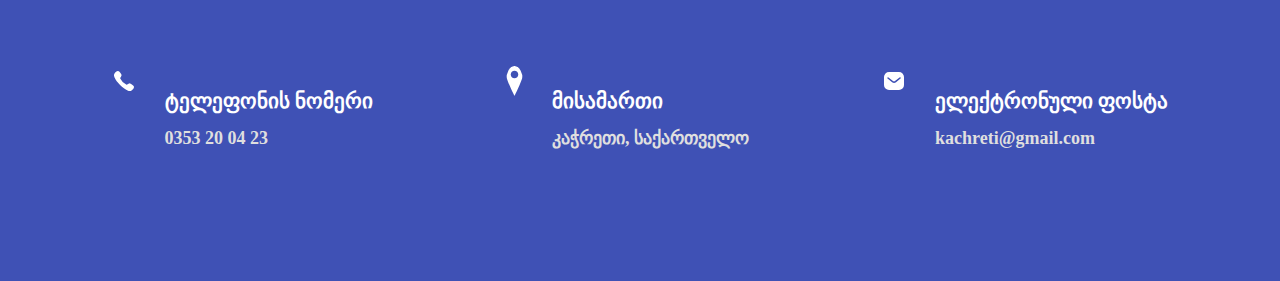
==== commit ff6a6218: "edit" ====
--- a/index.html
+++ b/index.html
@@ -52,7 +52,7 @@
                          <li><a href="#top" class="smoothScroll">მთავარი</a></li>
                          <li><a href="#about" class="smoothScroll">ჩვენ შესახებ</a>
                          <ul class="about-edition">
-                              <li><a href="#about" class="smoothScroll">პროგრამის შესახებ</a></li>
+                              <li><a href="#about" class="smoothScroll">პროექტის შესახებ</a></li>
                               <li><a href="our-team.html">ჩვენი გუნდი</a></li>
                          </ul>
                     </li>
@@ -75,7 +75,7 @@
 
      <section id="about">
           <div class="container">
-               <h1>პროგრამის შესახებ</h1>
+               <h1>პროექტის შესახებ</h1>
                <p>გაეროს განვითარების პროგრამის მიერ დაფინანსებული პროექტის - ,,პროფესიული სწავლების ცოდნის გაზიარება და მიკრო, მცირე და საშუალო საწარმოების წარმომადგენლების უნარების განვითარება“ მიზანს წარმოადგენს მიკრო, მცირე და საშუალო საწარმოების წარმომადგენლებისთვის უნარების განვითარება/ზრდა და ამ მიზნით საწარმოების ეფექტურობისა და ეფექტიანობის ზრდა. 
                     პროექტის ფარგლებში დაგეგმილია შემდეგი აქტივობების განხორციელება: 
                </p>
@@ -286,7 +286,7 @@
                               <div class="col-md-4 col-sm-4">
                                    <div class="item">
                                         <div class="tst-author">
-                                             <a href="news-2.html" ><h4>მეწარმეთა საჭიროებათა კვლევა</h4></a>
+                                             <a href="news-2.html" ><h4>მეწარმეების საჭიროებათა კვლევა</h4></a>
                                         </div>
                                         <a href="news-2.html"><p>2022 წლის აპრილი-მაისის თვეში, სამიზნე მუნიციპალიტეტებში,  ჩატარდა მიკრო, მცირე და საშუალო მეწარმეთა საჭიროებათა კვლევა. კვლევის ძირითადი მიზანი იყო MSME-ების წევრების ფაქტობრივი საჭიროებების გამოვლენა.
                                              
@@ -299,7 +299,7 @@
                                    <div class="item">
                                        
                                         <div class="tst-author">
-                                             <a href="news-2.html" > <h4>საქართველოში პროფესიულ საგანმანათლებლო პროგრამებზე რეგისტრაცია</h4></a>
+                                             <a href="news-3.html" > <h4>საქართველოში პროფესიულ საგანმანათლებლო პროგრამებზე რეგისტრაცია</h4></a>
                                         </div>
                                         <a href="news-3.html"><p>შეგახსენებთ, რომ პროფესიულ საგანმანათლებლო პროგრამებზე რეგისტრაცია გრძელდება.</p></a>
                                           
@@ -327,7 +327,7 @@
                                    <a href="blog-1.html">
                                    <div class="item">
                                         <div class="tst-author">
-                                             <h4>რა წარმოადგენს უნარებზე დაფუძნებული დაქირავება?</h4>
+                                             <h4>რას წარმოადგენს უნარებზე დაფუძნებული დაქირავება?</h4>
                                         </div>
                                         <p>უნარებზე დაფუძნებული დაქირავება (skills-based hiring) დამსაქმებლებს ეხმარება გააფართოვოს თავიანთი ცოდნის ფონდი. </p>
                                         
--- a/css/templatemo-style.css
+++ b/css/templatemo-style.css
@@ -1,8 +1,4 @@
 
-
-*/
-
-  @import url('https://fonts.googleapis.com/css?family=Muli:300,700|Nunito');
 
   body {
     background: #ffffff;
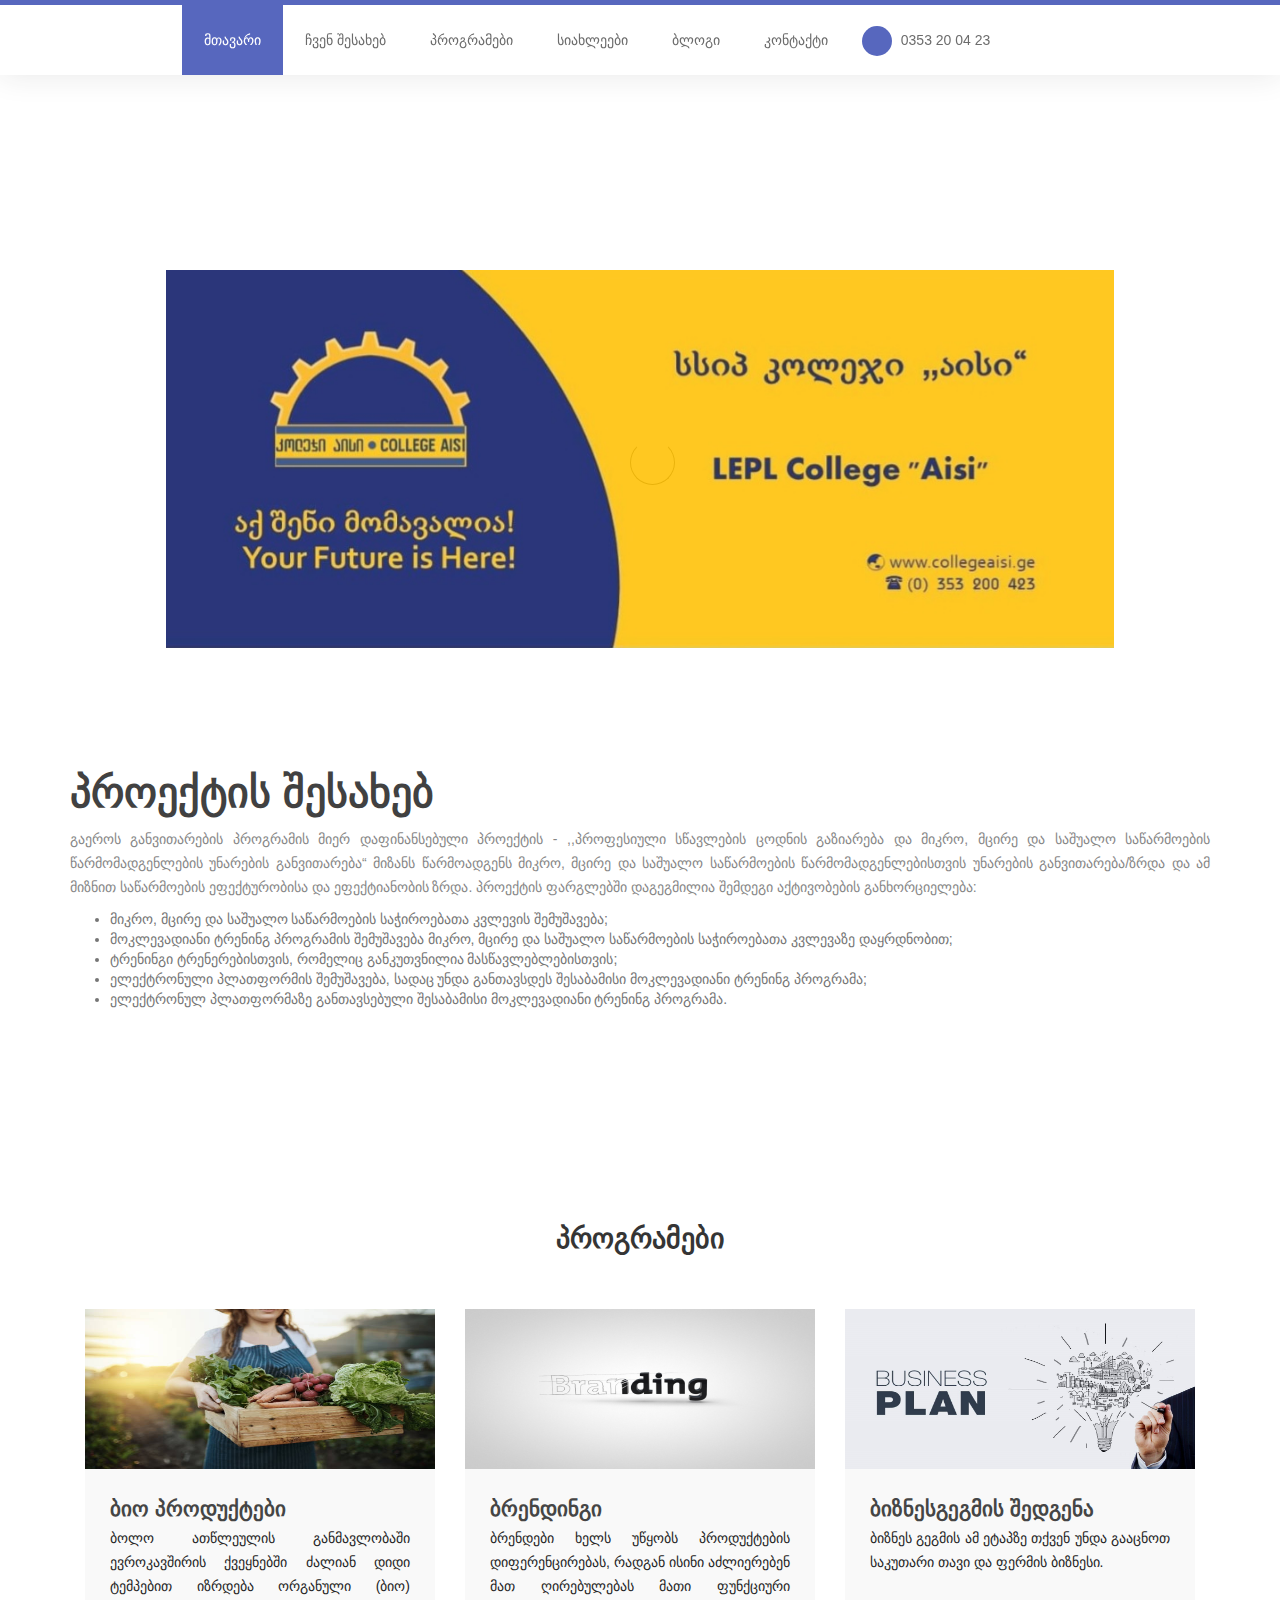
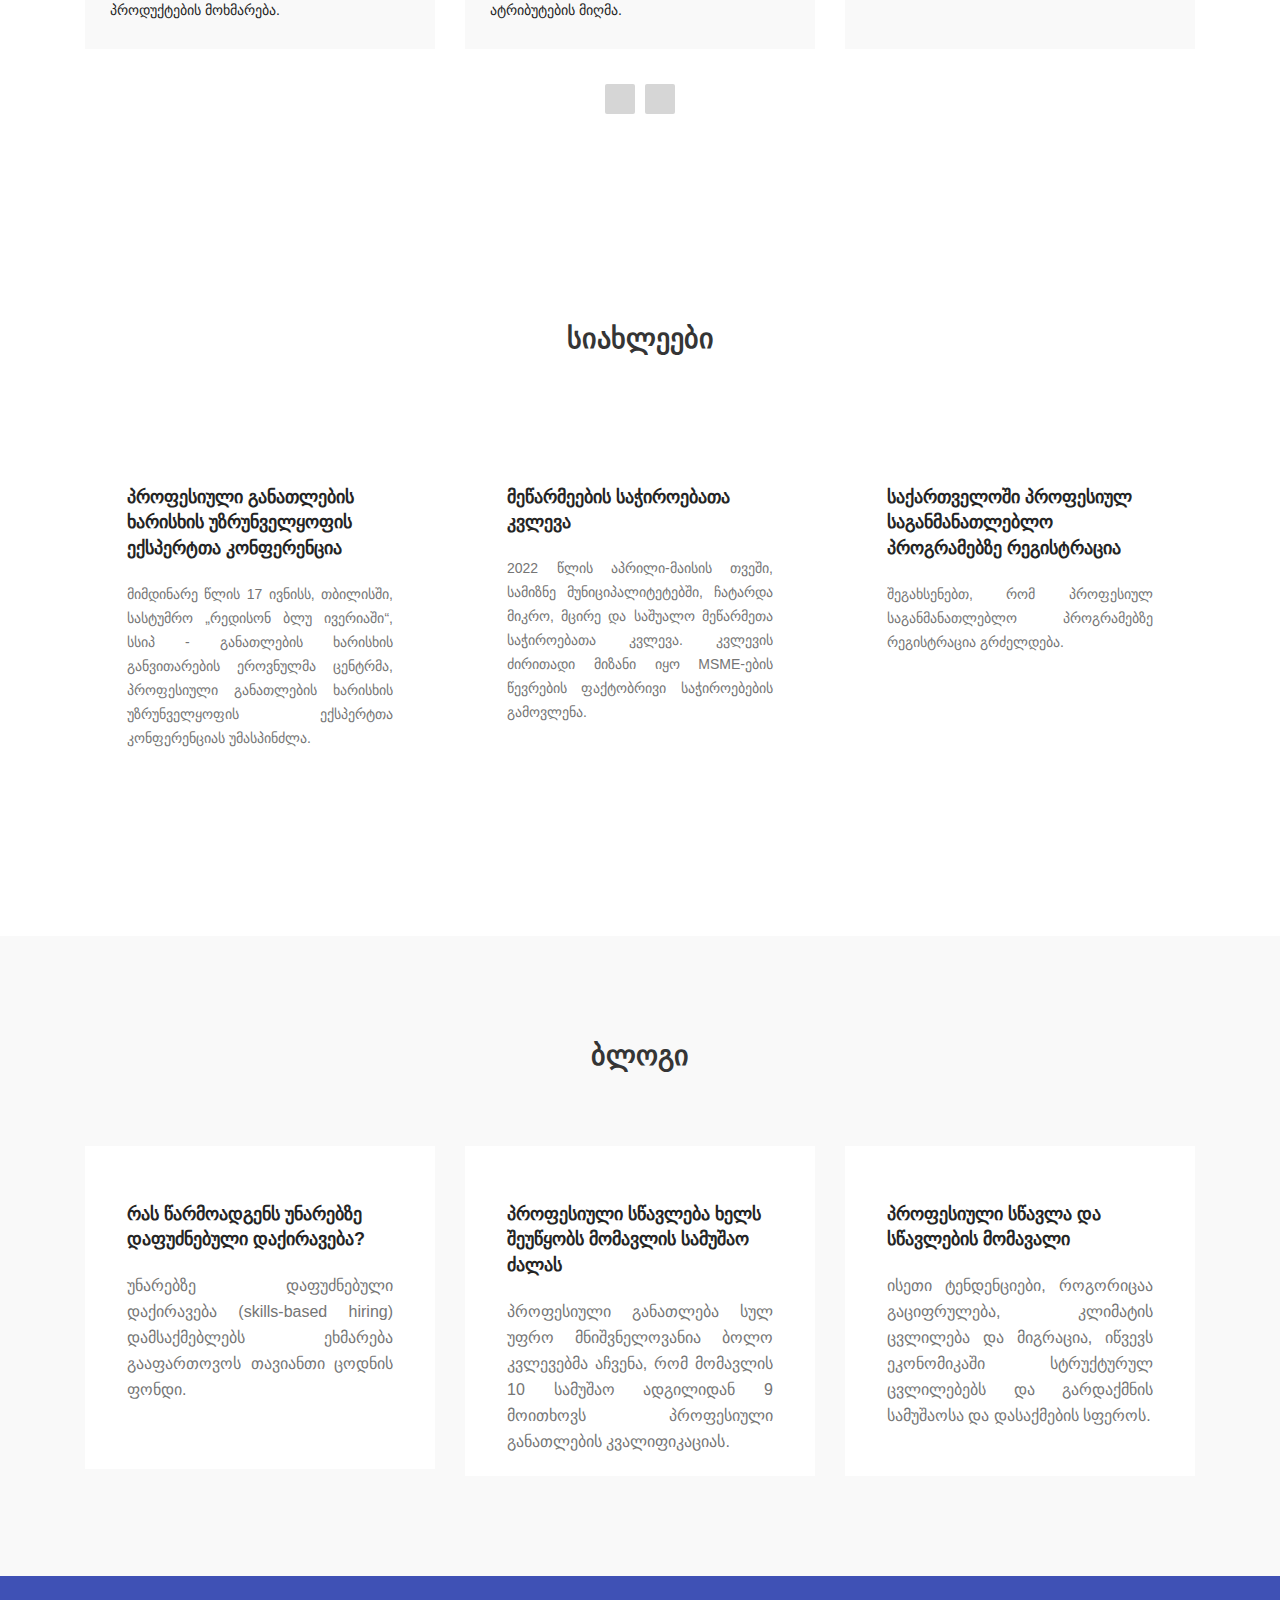
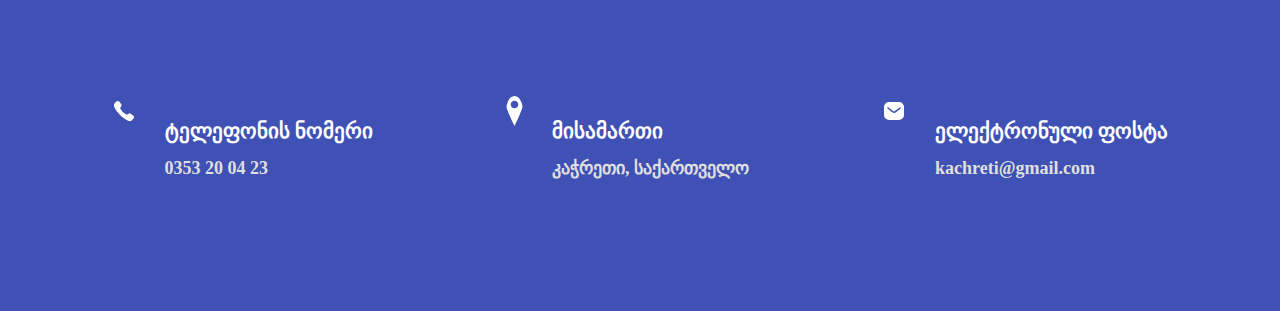
==== commit 2d9184b0: "attached PDF files" ====
--- a/index.html
+++ b/index.html
@@ -112,8 +112,9 @@
                                              </div>
 
                                              <div class="courses-detail">
-                                                  <h3><a href="#">ბიო პროდუქტები</a></h3>
-                                                  <p>Lorem ipsum dolor sit amet, consectetur adipiscing elit.</p>
+                                                  <h3><a href="Bio Products.pdf" target="blank">ბიო პროდუქტები</a></h3>
+                                                  <p><a href="Bio Products.pdf" target="blank">ბოლო ათწლეულის განმავლობაში ევროკავშირის ქვეყნებში ძალიან დიდი
+                                                       ტემპებით იზრდება ორგანული (ბიო) პროდუქტების მოხმარება.</a> </p>
                                              </div>
                                         </div>
                                    </div>
@@ -129,8 +130,9 @@
                                              </div>
 
                                              <div class="courses-detail">
-                                                  <h3><a href="#">ბრენდინგი</a></h3>
-                                                  <p>Lorem ipsum dolor sit amet, consectetur adipiscing elit.</p>
+                                                  <h3><a href="Branding.docx.pdf"target="blank"">ბრენდინგი</a></h3>
+                                                  <p><a href="Branding.docx.pdf"target="blank">ბრენდები ხელს უწყობს პროდუქტების დიფერენცირებას, რადგან ისინი აძლიერებენ
+                                                       მათ ღირებულებას მათი ფუნქციური ატრიბუტების მიღმა. </a></p>
                                              </div>
                                         </div>
                                    </div>
@@ -146,42 +148,44 @@
                                              </div>
 
                                              <div class="courses-detail">
-                                                  <h3><a href="#">ბიზნესგეგმის შედგენა</a></h3>
-                                                  <p>Lorem ipsum dolor sit amet, consectetur adipiscing elit.</p>
-                                             </div>
-                                        </div>
-                                   </div>
-                              </div>
-                              <div class="col-md-4 col-sm-4">
-                                   <div class="item">
-                                        <div class="courses-thumb">
-                                             <div class="courses-top">
-                                                  <div class="courses-image">
-                                                       <img src="images/partniorebis modzieba.jpg" class="img-responsive" alt="partner">
+                                                  <h3><a href="Business Plan.pdf"target="blan">ბიზნესგეგმის შედგენა</a></h3>
+                                                  <p><a href="Business Plan.pdf"target="blan">ბიზნეს გეგმის ამ ეტაპზე თქვენ უნდა გააცნოთ საკუთარი თავი და ფერმის ბიზნესი.</a> </p>
+                                             </div>
+                                        </div>
+                                   </div>
+                              </div>
+                              <div class="col-md-4 col-sm-4">
+                                   <div class="item">
+                                        <div class="courses-thumb">
+                                             <div class="courses-top">
+                                                  <div class="courses-image">
+                                                       <img src="images/agro tourism.jpg" class="img-responsive" alt="partner">
                                                   </div>
                                                   
                                              </div>
 
                                              <div class="courses-detail">
-                                                  <h3><a href="#">უცხოელი პარტნიორების მოძიება</a></h3>
-                                                  <p>Lorem ipsum dolor sit amet, consectetur adipiscing elit.</p>
-                                             </div>
-                                        </div>
-                                   </div>
-                              </div>
-                              <div class="col-md-4 col-sm-4">
-                                   <div class="item">
-                                        <div class="courses-thumb">
-                                             <div class="courses-top">
-                                                  <div class="courses-image">
-                                                       <img src="images/DCFTA.jpg" class="img-responsive" alt="DCFTI">
+                                                  <h3><a href="Agroturism.pdf"target="blank">აგროტურიზმი</a></h3>
+                                                  <p><a href="Agroturism.pdf"target="blank">აგროტურიზმი არის ბიზნესი, რომელიც მდებარეობს ფერმაში, რანჩოში ან
+                                                  სასოფლო-სამეურნეო საწარმოში</a></p>
+                                             </div>
+                                        </div>
+                                   </div>
+                              </div>
+                              <div class="col-md-4 col-sm-4">
+                                   <div class="item">
+                                        <div class="courses-thumb">
+                                             <div class="courses-top">
+                                                  <div class="courses-image">
+                                                       <img src="images/best-practices.jpg" class="img-responsive" alt="DCFTI">
                                                   </div>
                                                   
                                              </div>
 
                                              <div class="courses-detail">
-                                                  <h3><a href="#">DCFTA</a></h3>
-                                                  <p>Lorem ipsum dolor sit amet, consectetur adipiscing elit.</p>
+                                                  <h3><a href="Best Management Practices.pdf"target="blank">საუკეთესო მენეჯერული პრაქტიკა</a></h3>
+                                                  <p><a href="Best Management Practices.pdf"target="blank">აგრარული მეურნეობების დიდი ნაწილის წარუმატებლობის მიზეზი ხშირად
+                                                       არასწორი მენეჯერული მიდგომებია.</a></p>
                                              </div>
                                         </div>
                                    </div>
@@ -197,46 +201,33 @@
                                              </div>
 
                                              <div class="courses-detail">
-                                                  <h3><a href="#">ინოვაციები</a></h3>
-                                                  <p>Lorem ipsum dolor sit amet, consectetur adipiscing elit.</p>
-                                             </div>
-                                        </div>
-                                   </div>
-                              </div>
-
-                              <div class="col-md-4 col-sm-4">
-                                   <div class="item">
-                                        <div class="courses-thumb">
-                                             <div class="courses-top">
-                                                  <div class="courses-image">
-                                                       <img src="images/XARISXIS STANDARTI.jpg" class="img-responsive" alt="quality">
-                                                  </div>
-                                             </div>
-
-                                             <div class="courses-detail">
-                                                  <h3><a href="#">ხარისხის სტანდარტები</a></h3>
-                                                  <p>Lorem ipsum dolor sit amet, consectetur adipiscing elit.</p>
-                                             </div>
-                                        </div>
-                                   </div>
-                              </div>
-
-                              <div class="col-md-4 col-sm-4">
-                                   <div class="item">
-                                        <div class="courses-thumb">
-                                             <div class="courses-top">
-                                                  <div class="courses-image">
-                                                       <img src="images/SMART.jpg" class="img-responsive" alt="smart">
-                                                  </div>
-                                             </div>
-
-                                             <div class="courses-detail">
-                                                  <h3><a href="#">სმარტ (SMART) ტექნოლოგიები</a></h3>
-                                                  <p>Lorem ipsum dolor sit amet, consectetur adipiscing elit.</p>
-                                             </div>
-                                        </div>
-                                   </div>
-                              </div>
+                                                  <h3><a href="Innovations in Agriculture.pdf"target="blank">ინოვაციები სოფლის მეურნეობაში</a></h3>
+                                                  <p><a href="Innovations in Agriculture.pdf"target="blank">ინოვაციები შეიძლება კლასიფიცირდეს რამდენიმე განსხვავებული მეთოდის</a>
+                                                       გამოყენებით.</p>
+                                             </div>
+                                        </div>
+                                   </div>
+                              </div>
+
+                              <div class="col-md-4 col-sm-4">
+                                   <div class="item">
+                                        <div class="courses-thumb">
+                                             <div class="courses-top">
+                                                  <div class="courses-image">
+                                                       <img src="images/Knowledge-Sharing.jpg" class="img-responsive" alt="quality">
+                                                  </div>
+                                             </div>
+
+                                             <div class="courses-detail">
+                                                  <h3><a href="Knowledge Sharing.pdf"target="blank">ცოდნის გაზიარება</a></h3>
+                                                  <p><a href="Knowledge Sharing.pdf"target="blank">სოციალური ურთიერთქმედება შეიძლება იყოს ცოდნისა და სწავლის
+                                                       გადამწყვეტი ელემენტი.</a></p>
+                                             </div>
+                                        </div>
+                                   </div>
+                              </div>
+
+      
 
                               <div class="col-md-4 col-sm-4">
                                    <div class="item">
@@ -247,8 +238,9 @@
                                                   </div>
                                              </div>
                                              <div class="courses-detail">
-                                                  <h3><a href="#">სოციალური მედია მენეჯმენტი</a></h3>
-                                                  <p>Lorem ipsum dolor sit amet, consectetur adipiscing elit.</p>
+                                                  <h3><a href="Social Media Management.pdf"target="blank">სოციალური მედია მენეჯმენტი</a></h3>
+                                                  <p><a href="Social Media Management.pdf"target="blank">სოციალური მედია დიდ როლს ასრულებს თანამედროვე საზოგადოების
+                                                       ცხოვრებაში და მათ შორის ბიზნესშიც.</a></p>
                                              </div>
                                         </div>
                                    </div>
--- a/css/templatemo-style.css
+++ b/css/templatemo-style.css
@@ -510,7 +510,7 @@
 
   .courses-detail {
     padding: 25px 25px 15px 25px;
-    height:150px;
+    height:180px;
   }
 
   .courses-detail h3 {
